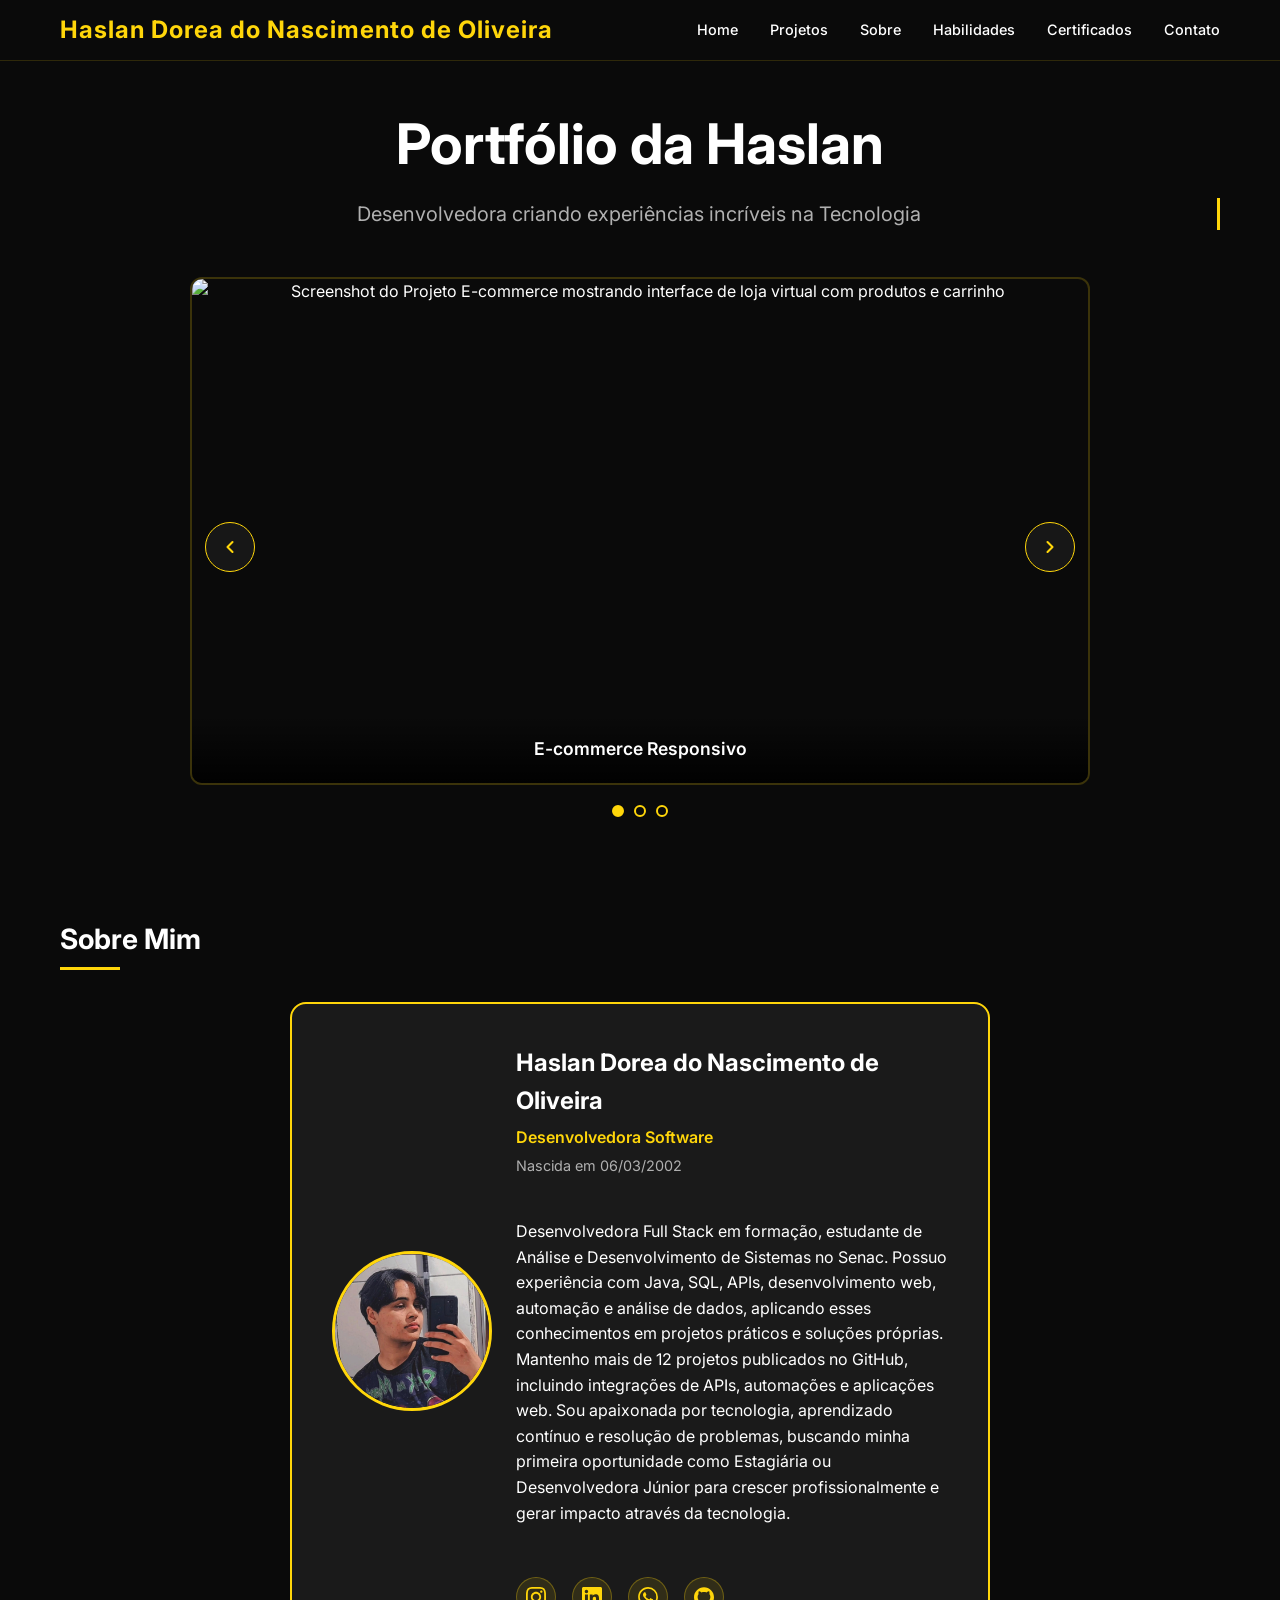
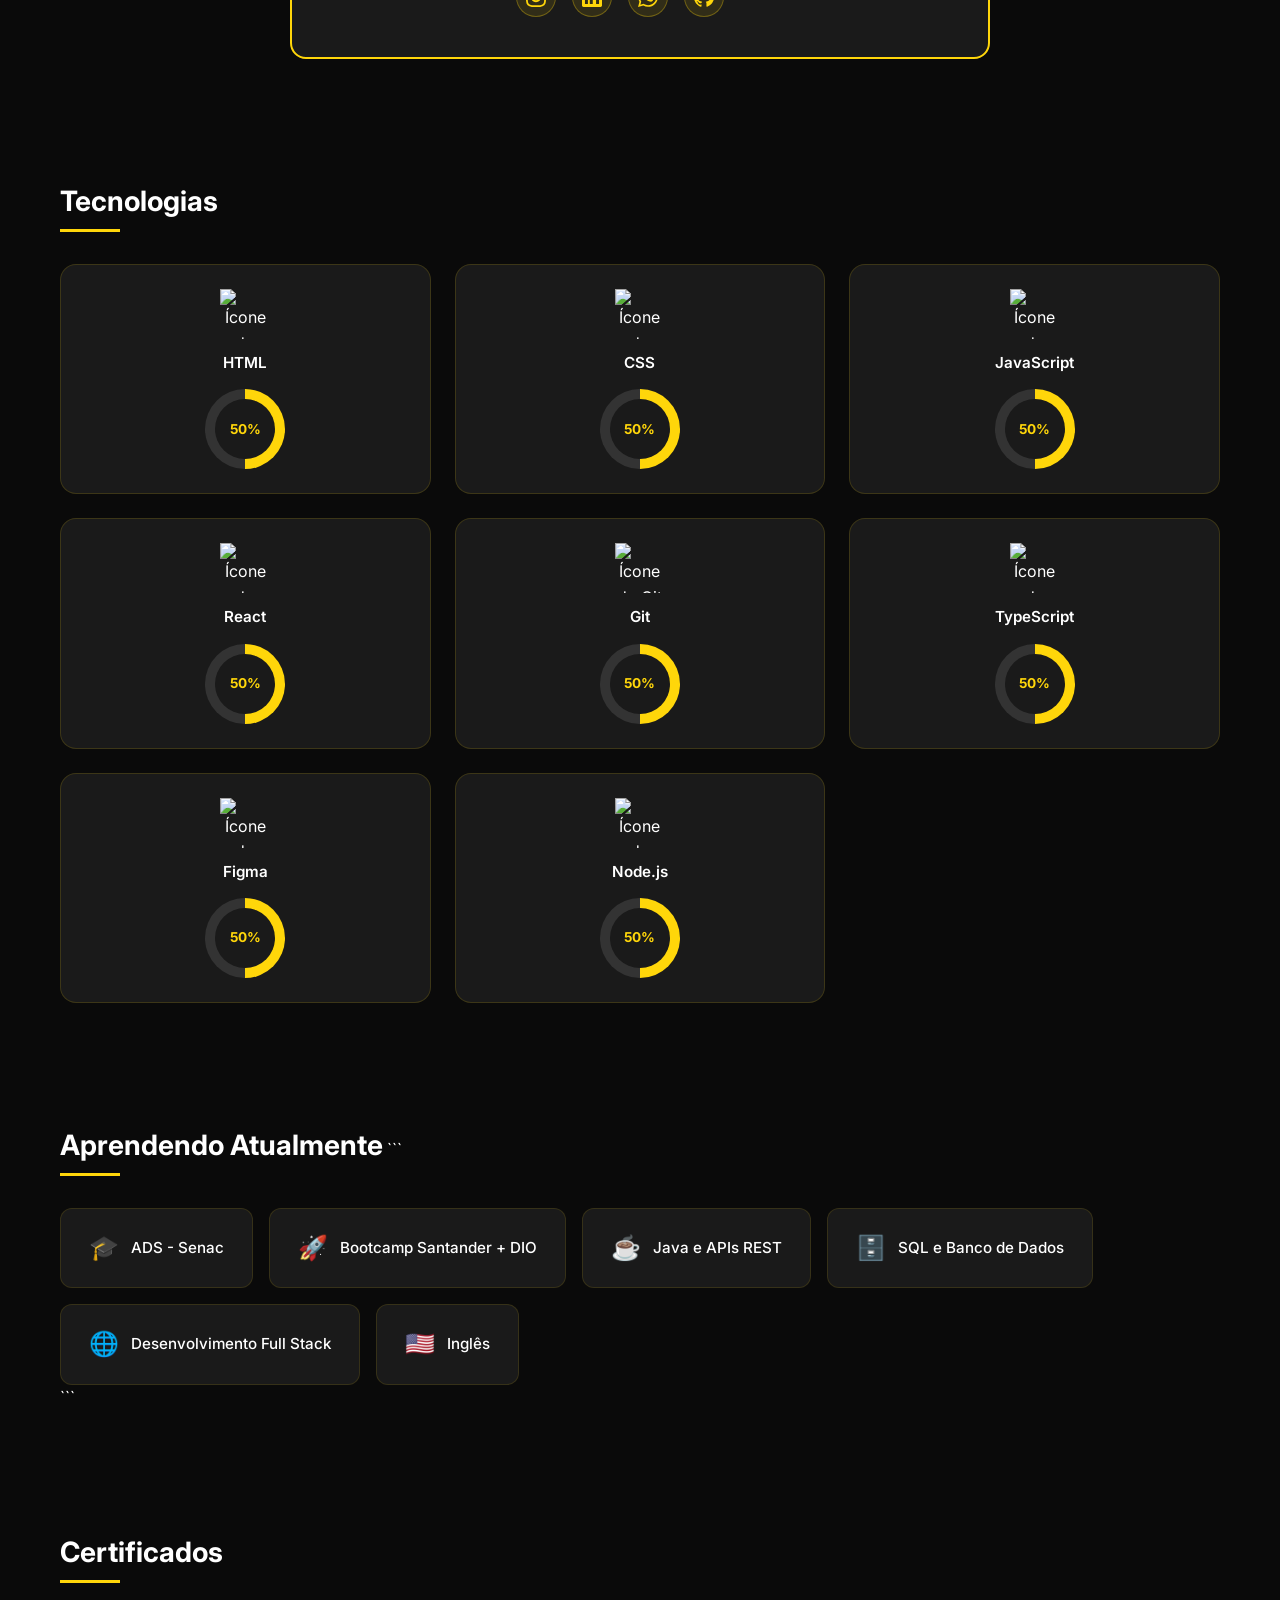
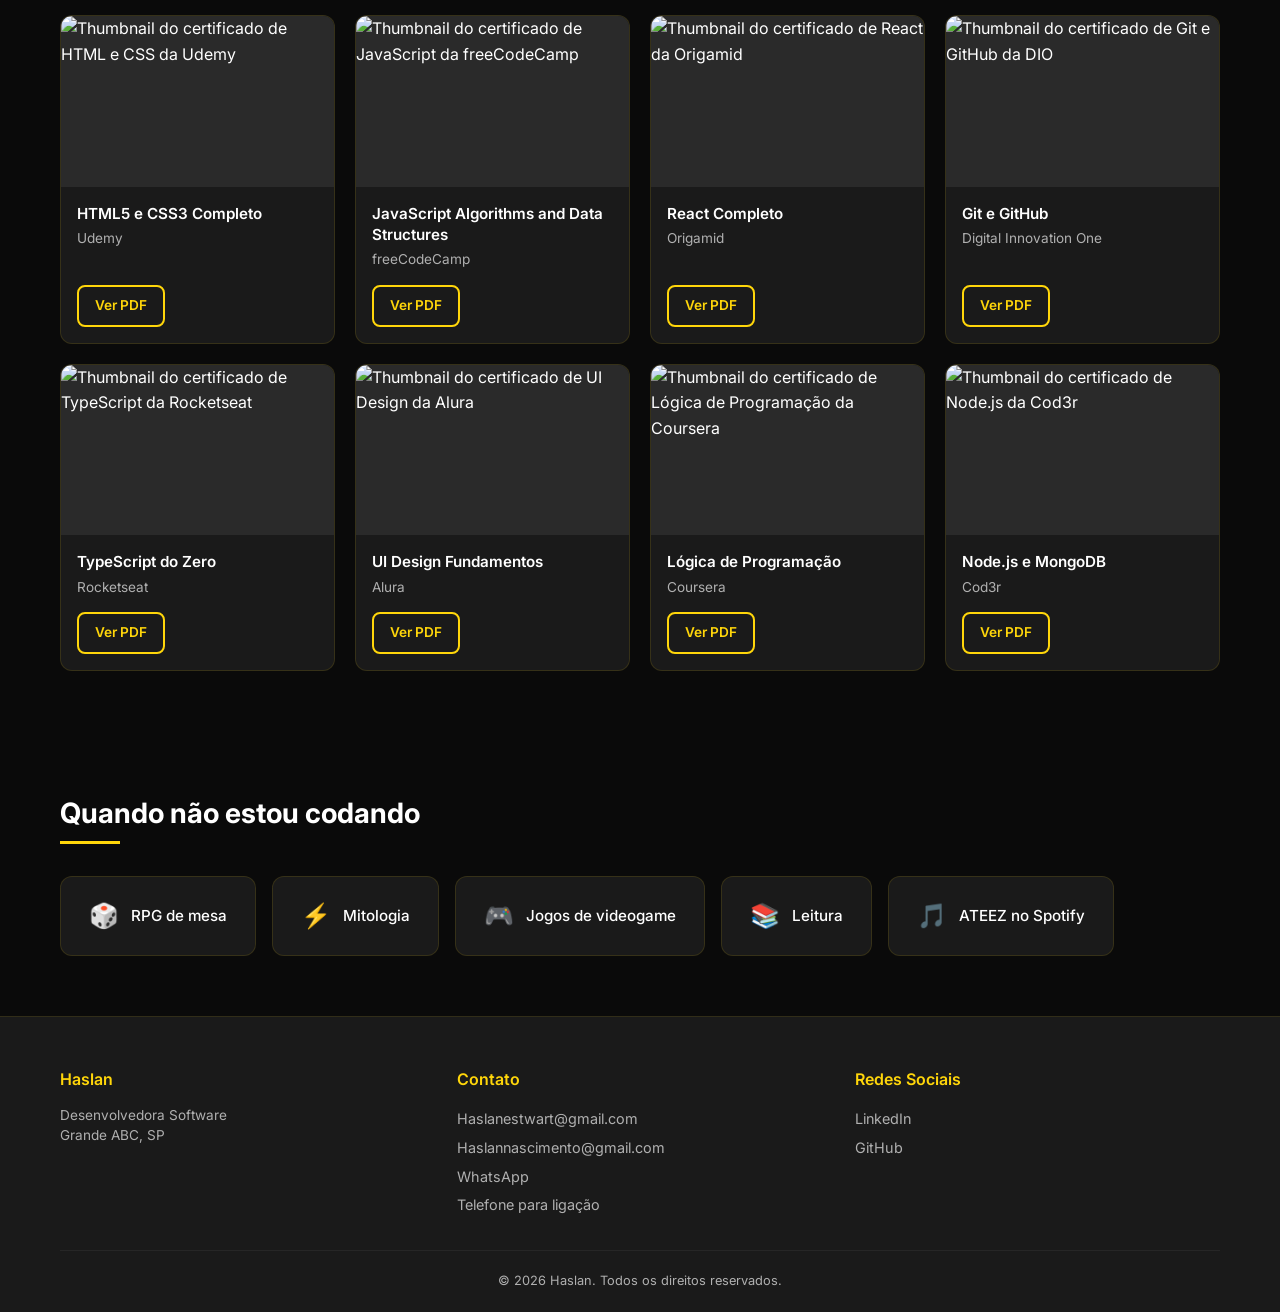
==== index.html @ 7c62628a "correçao" ====
<!DOCTYPE html>
<html lang="pt-BR">
<head>
  <meta charset="UTF-8">
  <meta name="viewport" content="width=device-width, initial-scale=1.0">
  <link rel="icon" href="icon-Haslan.jpeg" type="">
  <title>Haslan | Desenvolvedora Full Stack</title>

  <!-- ============================================================ -->
  <!-- FONTES: Google Fonts - Inter para um visual moderno e limpo -->
  <!-- ============================================================ -->
  <link rel="preconnect" href="https://fonts.googleapis.com">
  <link rel="preconnect" href="https://fonts.gstatic.com" crossorigin>
  <link href="https://fonts.googleapis.com/css2?family=Inter:wght@300;400;500;600;700&display=swap" rel="stylesheet">
  <link rel="stylesheet" href="styles.css">
</head>

<body>

  <!-- ================================================================ -->
  <!--  1. NAVBAR FIXA NO TOPO                                          -->
  <!--  Altere os href="#..." se mudar os IDs das seções                -->
  <!-- ================================================================ -->
  <nav class="navbar">
    <div class="container">
      <!-- Logo - altere o texto aqui se quiser -->
      <a href="#" class="logo" alt="logo">
        Haslan Dorea do Nascimento de Oliveira
      </a>

      <!-- Checkbox hack para menu mobile sem JavaScript -->
      <input type="checkbox" id="menu-toggle" class="menu-toggle">
      <label for="menu-toggle" class="menu-icon" aria-label="Abrir menu">
        <span></span>
        <span></span>
        <span></span>
      </label>

      <!-- Links de navegação -->
      <ul class="nav-links">
        <li><a href="#home">Home</a></li>
        <li><a href="#projetos">Projetos</a></li>
        <li><a href="#sobre">Sobre</a></li>
        <li><a href="#habilidades">Habilidades</a></li>
        <li><a href="#certificados">Certificados</a></li>
        <li><a href="#contato">Contato</a></li>
      </ul>
    </div>
  </nav>

  <!-- ================================================================ -->
  <!--  2. SEÇÃO HOME / HERO + CARROSSEL DE PROJETOS                   -->
  <!-- ================================================================ -->
  <section id="home" class="hero">
    <div class="container">
      <!-- Título principal - altere aqui -->
      <h1 class="hero-title">Portfólio da Haslan</h1>
      <!-- Subtítulo com efeito de digitação -->
      <!-- Edite o texto dentro do <span> abaixo para mudar -->
      <p class="hero-subtitle">Desenvolvedora criando experiências incríveis na Tecnologia</p>
    </div>

    <!-- ============================================================== -->
    <!--  CARROSSEL DE PROJETOS                                         -->
    <!--  A lógica funciona com radio buttons escondidos:               -->
    <!--  - Cada input tem um ID (#slide1, #slide2...)                  -->
    <!--  - Os labels das setas e bolinhas apontam para esses IDs       -->
    <!--  - O CSS mostra/esconde os slides conforme o radio marcado     -->
    <!--                                                                 -->
    <!--  Para adicionar mais slides:                                   -->
    <!--  1. Crie um novo input radio com id único                      -->
    <!--  2. Adicione uma nova .carousel-slide com a imagem             -->
    <!--  3. Adicione labels nas setas e bolinhas                       -->
    <!--  4. Atualize o CSS que controla display:block                  -->
    <!-- ============================================================== -->
    <div class="carousel">

      <!-- Inputs radio para controlar os slides -->
      <input type="radio" name="carousel" id="slide1" checked>
      <input type="radio" name="carousel" id="slide2">
      <input type="radio" name="carousel" id="slide3">

      <!-- Container dos slides -->
      <div class="carousel-track">

        <!-- ========== SLIDE 1 ========== -->
        <!-- Altere o href para linkar pro projeto real -->
        <!-- Altere o src da imagem e o texto do título -->
        <div class="carousel-slide">
          <a href="https://github.com" target="_blank" rel="noopener noreferrer">
            <div class="slide-image-wrapper">
              <!-- Substitua a URL abaixo pela imagem do projeto -->
              <img src="https://images.unsplash.com/photo-1460925895917-afdab827c52f?w=900&h=506&fit=crop"
                   alt="Screenshot do Projeto E-commerce mostrando interface de loja virtual com produtos e carrinho">
            </div>
            <div class="slide-caption">E-commerce Responsivo</div>
          </a>
        </div>

        <!-- ========== SLIDE 2 ========== -->
        <div class="carousel-slide">
          <a href="https://github.com" target="_blank" rel="noopener noreferrer">
            <div class="slide-image-wrapper">
              <!-- Substitua a URL abaixo pela imagem do projeto -->
              <img src="https://images.unsplash.com/photo-1551288049-bebda4e38f71?w=900&h=506&fit=crop"
                   alt="Screenshot do Dashboard Analytics mostrando gráficos e métricas de desempenho">
            </div>
            <div class="slide-caption">Dashboard de Analytics</div>
          </a>
        </div>

        <!-- ========== SLIDE 3 ========== -->
        <div class="carousel-slide">
          <a href="https://github.com" target="_blank" rel="noopener noreferrer">
            <div class="slide-image-wrapper">
              <!-- Substitua a URL abaixo pela imagem do projeto -->
              <img src="https://images.unsplash.com/photo-1512941937669-90a1b58e7e9c?w=900&h=506&fit=crop"
                   alt="Screenshot do App Mobile mostrando interface otimizada para smartphones">
            </div>
            <div class="slide-caption">App de Gerenciamento de Tarefas</div>
          </a>
        </div>

      </div>

      <!-- Setas de navegação -->
      <!-- Cada label aponta para um radio input, criando a navegação -->
      <div class="carousel-arrows">
        <label for="slide3" class="arrow" aria-label="Slide anterior">
          <svg viewBox="0 0 24 24"><polyline points="15 18 9 12 15 6"></polyline></svg>
        </label>
        <label for="slide2" class="arrow" aria-label="Próximo slide">
          <svg viewBox="0 0 24 24"><polyline points="9 18 15 12 9 6"></polyline></svg>
        </label>
      </div>

      <!-- Indicadores de bolinha (dots) -->
      <div class="carousel-dots">
        <label for="slide1" class="dot" aria-label="Ir para slide 1"></label>
        <label for="slide2" class="dot" aria-label="Ir para slide 2"></label>
        <label for="slide3" class="dot" aria-label="Ir para slide 3"></label>
      </div>

    </div>
  </section>

  <!-- ================================================================ -->
  <!--  3. CARD PESSOAL / SOBRE                                         -->
  <!--  Altere: foto, nome, data de nascimento, links das redes        -->
  <!-- ================================================================ -->
  <section id="sobre">
    <div class="container">
      <h2 class="section-title">Sobre Mim</h2>

      <div class="about-card">
        <!-- FOTO PESSOAL -->
        <!-- Substitua o src pela sua foto real. Mantenha proporção quadrada -->
        <img src="Haslan-icon.jpeg"
             alt="Foto de Haslan, desenvolvedora front-end sorrindo"
             class="about-photo">

        <div class="about-info">
          <!-- NOME -->
          <h2>Haslan Dorea do Nascimento de Oliveira</h2>
          <!-- CARGO -->
          <p class="role">Desenvolvedora Software</p>
          <!-- DATA DE NASCIMENTO -->
          <!-- Altere aqui para sua data real -->
          <p class="birthdate">Nascida em 06/03/2002</p>
          <br>
          <p> Desenvolvedora Full Stack em formação, estudante de Análise e Desenvolvimento de Sistemas no Senac.     Possuo experiência com Java, SQL, APIs, desenvolvimento web, automação e análise de dados, aplicando esses conhecimentos em projetos práticos e soluções próprias.

            Mantenho mais de 12 projetos publicados no GitHub, incluindo integrações de APIs, automações e aplicações web. Sou apaixonada por tecnologia, aprendizado contínuo e resolução de problemas, buscando minha primeira oportunidade como Estagiária ou Desenvolvedora Júnior para crescer profissionalmente e gerar impacto através da tecnologia.

            <p>
              <br>
              <br>
            </p>

          <!-- REDES SOCIAIS - SVG INLINE -->
          <!-- Altere os href="..." para os links dos seus perfis reais -->
          <div class="social-links">

            <!-- Instagram -->
            <a href="https://instagram.com" target="_blank" rel="noopener noreferrer" class="social-icon" aria-label="Instagram">
              <svg viewBox="0 0 24 24" xmlns="http://www.w3.org/2000/svg">
                <path d="M12 2.163c3.204 0 3.584.012 4.85.07 3.252.148 4.771 1.691 4.919 4.919.058 1.265.069 1.645.069 4.849 0 3.205-.012 3.584-.069 4.849-.149 3.225-1.664 4.771-4.919 4.919-1.266.058-1.644.07-4.85.07-3.204 0-3.584-.012-4.849-.07-3.26-.149-4.771-1.699-4.919-4.92-.058-1.265-.07-1.644-.07-4.849 0-3.204.013-3.583.07-4.849.149-3.227 1.664-4.771 4.919-4.919 1.266-.057 1.645-.069 4.849-.069zm0-2.163c-3.259 0-3.667.014-4.947.072-4.358.2-6.78 2.618-6.98 6.98-.059 1.281-.073 1.689-.073 4.948 0 3.259.014 3.668.072 4.948.2 4.358 2.618 6.78 6.98 6.98 1.281.058 1.689.072 4.948.072 3.259 0 3.668-.014 4.948-.072 4.354-.2 6.782-2.618 6.979-6.98.059-1.28.073-1.689.073-4.948 0-3.259-.014-3.667-.072-4.947-.196-4.354-2.617-6.78-6.979-6.98-1.281-.059-1.69-.073-4.949-.073zm0 5.838c-3.403 0-6.162 2.759-6.162 6.162s2.759 6.163 6.162 6.163 6.162-2.759 6.162-6.163c0-3.403-2.759-6.162-6.162-6.162zm0 10.162c-2.209 0-4-1.79-4-4 0-2.209 1.791-4 4-4s4 1.791 4 4c0 2.21-1.791 4-4 4zm6.406-11.845c-.796 0-1.441.645-1.441 1.44s.645 1.44 1.441 1.44c.795 0 1.439-.645 1.439-1.44s-.644-1.44-1.439-1.44z"/>
              </svg>
            </a>

            <!-- LinkedIn -->
            <a href="https://linkedin.com/in/seu-perfil" target="_blank" rel="noopener noreferrer" class="social-icon" aria-label="LinkedIn">
              <svg viewBox="0 0 24 24" xmlns="http://www.w3.org/2000/svg">
                <path d="M20.447 20.452h-3.554v-5.569c0-1.328-.027-3.037-1.852-3.037-1.853 0-2.136 1.445-2.136 2.939v5.667H9.351V9h3.414v1.561h.046c.477-.9 1.637-1.85 3.37-1.85 3.601 0 4.267 2.37 4.267 5.455v6.286zM5.337 7.433c-1.144 0-2.063-.926-2.063-2.065 0-1.138.92-2.063 2.063-2.063 1.14 0 2.064.925 2.064 2.063 0 1.139-.925 2.065-2.064 2.065zm1.782 13.019H3.555V9h3.564v11.452zM22.225 0H1.771C.792 0 0 .774 0 1.729v20.542C0 23.227.792 24 1.771 24h20.451C23.2 24 24 23.227 24 22.271V1.729C24 .774 23.2 0 22.222 0h.003z"/>
              </svg>
            </a>

            <!-- WhatsApp -->
            <a href="https://wa.me/5511999999999" target="_blank" rel="noopener noreferrer" class="social-icon" aria-label="WhatsApp">
              <svg viewBox="0 0 24 24" xmlns="http://www.w3.org/2000/svg">
                <path d="M17.472 14.382c-.297-.149-1.758-.867-2.03-.967-.273-.099-.471-.148-.67.15-.197.297-.767.966-.94 1.164-.173.199-.347.223-.644.075-.297-.15-1.255-.463-2.39-1.475-.883-.788-1.48-1.761-1.653-2.059-.173-.297-.018-.458.13-.606.134-.133.298-.347.446-.52.149-.174.198-.298.298-.497.099-.198.05-.371-.025-.52-.075-.149-.669-1.612-.916-2.207-.242-.579-.487-.5-.669-.51-.173-.008-.371-.01-.57-.01-.198 0-.52.074-.792.372-.272.297-1.04 1.016-1.04 2.479 0 1.462 1.065 2.875 1.213 3.074.149.198 2.096 3.2 5.077 4.487.709.306 1.262.489 1.694.625.712.227 1.36.195 1.871.118.571-.085 1.758-.719 2.006-1.413.248-.694.248-1.289.173-1.413-.074-.124-.272-.198-.57-.347m-5.421 7.403h-.004a9.87 9.87 0 01-5.031-1.378l-.361-.214-3.741.982.998-3.648-.235-.374a9.86 9.86 0 01-1.51-5.26c.001-5.45 4.436-9.884 9.888-9.884 2.64 0 5.122 1.03 6.988 2.898a9.825 9.825 0 012.893 6.994c-.003 5.45-4.437 9.884-9.885 9.884m8.413-18.297A11.815 11.815 0 0012.05 0C5.495 0 .16 5.335.157 11.892c0 2.096.547 4.142 1.588 5.945L.057 24l6.305-1.654a11.882 11.882 0 005.683 1.448h.005c6.554 0 11.89-5.335 11.893-11.893a11.821 11.821 0 00-3.48-8.413z"/>
              </svg>
            </a>

            <!-- GitHub -->
            <a href="https://github.com/seu-usuario" target="_blank" rel="noopener noreferrer" class="social-icon" aria-label="GitHub">
              <svg viewBox="0 0 24 24" xmlns="http://www.w3.org/2000/svg">
                <path d="M12 .297c-6.63 0-12 5.373-12 12 0 5.303 3.438 9.8 8.205 11.385.6.113.82-.258.82-.577 0-.285-.01-1.04-.015-2.04-3.338.724-4.042-1.61-4.042-1.61C4.422 18.07 3.633 17.7 3.633 17.7c-1.087-.744.084-.729.084-.729 1.205.084 1.838 1.236 1.838 1.236 1.07 1.835 2.809 1.305 3.495.998.108-.776.417-1.305.76-1.605-2.665-.3-5.466-1.332-5.466-5.93 0-1.31.465-2.38 1.235-3.22-.135-.303-.54-1.523.105-3.176 0 0 1.005-.322 3.3 1.23.96-.267 1.98-.399 3-.405 1.02.006 2.04.138 3 .405 2.28-1.552 3.285-1.23 3.285-1.23.645 1.653.24 2.873.12 3.176.765.84 1.23 1.91 1.23 3.22 0 4.61-2.805 5.625-5.475 5.92.42.36.81 1.096.81 2.22 0 1.606-.015 2.896-.015 3.286 0 .315.21.69.825.57C20.565 22.092 24 17.592 24 12.297c0-6.627-5.373-12-12-12"/>
              </svg>
            </a>

          </div>
        </div>
      </div>
    </div>
  </section>

  <!-- ================================================================ -->
  <!--  4. SEÇÃO HABILIDADES / TECNOLOGIAS                            -->
  <!--  Cada card tem: ícone, nome, barra circular de progresso         -->
  <!--  Para alterar porcentagem: veja os comentários no CSS acima      -->
  <!--  Para adicionar skills: duplique uma .skill-card                 -->
  <!-- ================================================================ -->
  <section id="habilidades">
    <div class="container">
      <h2 class="section-title">Tecnologias</h2>

      <div class="skills-grid">

        <!-- ========== SKILL: HTML ========== -->
        <!-- Para mudar a porcentagem:                                       -->
        <!-- 1. Altere o conic-gradient no CSS (regra .skill-html .progress-ring) -->
        <!-- 2. Altere o texto .progress-text                               -->
        <!-- Fórmula: % × 3.6 = graus. Ex: 50% = 180deg, 75% = 270deg       -->
        <div class="skill-card">
          <div class="skill-icon">
            <!-- Ícone do devicon.dev - substitua pela tecnologia desejada -->
            <img src="https://cdn.jsdelivr.net/gh/devicons/devicon/icons/html5/html5-original.svg"
                 alt="Ícone do HTML5">
          </div>
          <p class="skill-name">HTML</p>
          <div class="progress-ring skill-html">
            <span class="progress-text">50%</span>
          </div>
        </div>

        <!-- ========== SKILL: CSS ========== -->
        <div class="skill-card">
          <div class="skill-icon">
            <img src="https://cdn.jsdelivr.net/gh/devicons/devicon/icons/css3/css3-original.svg"
                 alt="Ícone do CSS3">
          </div>
          <p class="skill-name">CSS</p>
          <div class="progress-ring skill-css">
            <span class="progress-text">50%</span>
          </div>
        </div>

        <!-- ========== SKILL: JavaScript ========== -->
        <div class="skill-card">
          <div class="skill-icon">
            <img src="https://cdn.jsdelivr.net/gh/devicons/devicon/icons/javascript/javascript-original.svg"
                 alt="Ícone do JavaScript">
          </div>
          <p class="skill-name">JavaScript</p>
          <div class="progress-ring skill-js">
            <span class="progress-text">50%</span>
          </div>
        </div>

        <!-- ========== SKILL: React ========== -->
        <div class="skill-card">
          <div class="skill-icon">
            <img src="https://cdn.jsdelivr.net/gh/devicons/devicon/icons/react/react-original.svg"
                 alt="Ícone do React">
          </div>
          <p class="skill-name">React</p>
          <div class="progress-ring skill-react">
            <span class="progress-text">50%</span>
          </div>
        </div>

        <!-- ========== SKILL: Git ========== -->
        <div class="skill-card">
          <div class="skill-icon">
            <img src="https://cdn.jsdelivr.net/gh/devicons/devicon/icons/git/git-original.svg"
                 alt="Ícone do Git">
          </div>
          <p class="skill-name">Git</p>
          <div class="progress-ring skill-git">
            <span class="progress-text">50%</span>
          </div>
        </div>

        <!-- ========== SKILL: TypeScript ========== -->
        <div class="skill-card">
          <div class="skill-icon">
            <img src="https://cdn.jsdelivr.net/gh/devicons/devicon/icons/typescript/typescript-original.svg"
                 alt="Ícone do TypeScript">
          </div>
          <p class="skill-name">TypeScript</p>
          <div class="progress-ring skill-ts">
            <span class="progress-text">50%</span>
          </div>
        </div>

        <!-- ========== SKILL: Figma ========== -->
        <div class="skill-card">
          <div class="skill-icon">
            <img src="https://cdn.jsdelivr.net/gh/devicons/devicon/icons/figma/figma-original.svg"
                 alt="Ícone do Figma">
          </div>
          <p class="skill-name">Figma</p>
          <div class="progress-ring skill-figma">
            <span class="progress-text">50%</span>
          </div>
        </div>

        <!-- ========== SKILL: Node.js ========== -->
        <div class="skill-card">
          <div class="skill-icon">
            <img src="https://cdn.jsdelivr.net/gh/devicons/devicon/icons/nodejs/nodejs-original.svg"
                 alt="Ícone do Node.js">
          </div>
          <p class="skill-name">Node.js</p>
          <div class="progress-ring skill-node">
            <span class="progress-text">50%</span>
          </div>
        </div>

      </div>
    </div>
  </section>

  <section id="aprendendo">
  <div class="container">
    <h2 class="section-title">Aprendendo Atualmente</h2>

```
<div class="hobbies-wrap">

  <div class="hobby-card">
    <span class="hobby-icon">🎓</span>
    <span class="hobby-text">ADS - Senac</span>
  </div>

  <div class="hobby-card">
    <span class="hobby-icon">🚀</span>
    <span class="hobby-text">Bootcamp Santander + DIO</span>
  </div>

  <div class="hobby-card">
    <span class="hobby-icon">☕</span>
    <span class="hobby-text">Java e APIs REST</span>
  </div>

  <div class="hobby-card">
    <span class="hobby-icon">🗄️</span>
    <span class="hobby-text">SQL e Banco de Dados</span>
  </div>

  <div class="hobby-card">
    <span class="hobby-icon">🌐</span>
    <span class="hobby-text">Desenvolvimento Full Stack</span>
  </div>

  <div class="hobby-card">
    <span class="hobby-icon">🇺🇸</span>
    <span class="hobby-text">Inglês</span>
  </div>

</div>
```

  </div>
</section>


  <!-- ================================================================ -->
  <!--  5. SEÇÃO CERTIFICADOS — BIBLIOTECA                            -->
  <!--  Grid: 4 colunas desktop, 2 tablet, 1 mobile                     -->
  <!--  Toda estrutura suporta 60+ certificados                         -->
  <!--                                                                  -->
  <!--  PARA ADICIONAR MAIS CERTIFICADOS:                              -->
  <!--  1. Copie uma .cert-card inteira                                -->
  <!--  2. Cole logo após o último cert-card                           -->
  <!--  3. Altere a imagem, nome, instituição e link do PDF            -->
  <!-- ================================================================ -->
  <section id="certificados">
    <div class="container">
      <h2 class="section-title">Certificados</h2>

      <div class="cert-grid">

        <!-- ========== CERTIFICADO 1 ========== -->
        <!-- DUPLIQUE ESTA DIV PARA ADICIONAR MAIS CERTIFICADOS -->
        <div class="cert-card">
          <div class="cert-thumb">
            <!-- Substitua pelo thumbnail real do certificado -->
            <img src="https://images.unsplash.com/photo-1516321318423-f06f85e504b3?w=400&h=250&fit=crop"
                 alt="Thumbnail do certificado de HTML e CSS da Udemy">
          </div>
          <div class="cert-info">
            <p class="cert-name">HTML5 e CSS3 Completo</p>
            <p class="cert-institution">Udemy</p>
            <!-- Altere o href para o link real do PDF -->
            <a href="caminho/para/certificado1.pdf" target="_blank" class="cert-btn">Ver PDF</a>
          </div>
        </div>

        <!-- ========== CERTIFICADO 2 ========== -->
        <div class="cert-card">
          <div class="cert-thumb">
            <img src="https://images.unsplash.com/photo-1517694712202-14dd9538aa97?w=400&h=250&fit=crop"
                 alt="Thumbnail do certificado de JavaScript da freeCodeCamp">
          </div>
          <div class="cert-info">
            <p class="cert-name">JavaScript Algorithms and Data Structures</p>
            <p class="cert-institution">freeCodeCamp</p>
            <a href="caminho/para/certificado2.pdf" target="_blank" class="cert-btn">Ver PDF</a>
          </div>
        </div>

        <!-- ========== CERTIFICADO 3 ========== -->
        <div class="cert-card">
          <div class="cert-thumb">
            <img src="https://images.unsplash.com/photo-1633356122544-f134324a6cee?w=400&h=250&fit=crop"
                 alt="Thumbnail do certificado de React da Origamid">
          </div>
          <div class="cert-info">
            <p class="cert-name">React Completo</p>
            <p class="cert-institution">Origamid</p>
            <a href="caminho/para/certificado3.pdf" target="_blank" class="cert-btn">Ver PDF</a>
          </div>
        </div>

        <!-- ========== CERTIFICADO 4 ========== -->
        <div class="cert-card">
          <div class="cert-thumb">
            <img src="https://images.unsplash.com/photo-1555066931-4365d14bab8c?w=400&h=250&fit=crop"
                 alt="Thumbnail do certificado de Git e GitHub da DIO">
          </div>
          <div class="cert-info">
            <p class="cert-name">Git e GitHub</p>
            <p class="cert-institution">Digital Innovation One</p>
            <a href="caminho/para/certificado4.pdf" target="_blank" class="cert-btn">Ver PDF</a>
          </div>
        </div>

        <!-- ========== CERTIFICADO 5 ========== -->
        <div class="cert-card">
          <div class="cert-thumb">
            <img src="https://images.unsplash.com/photo-1587620962725-abab7fe55159?w=400&h=250&fit=crop"
                 alt="Thumbnail do certificado de TypeScript da Rocketseat">
          </div>
          <div class="cert-info">
            <p class="cert-name">TypeScript do Zero</p>
            <p class="cert-institution">Rocketseat</p>
            <a href="caminho/para/certificado5.pdf" target="_blank" class="cert-btn">Ver PDF</a>
          </div>
        </div>

        <!-- ========== CERTIFICADO 6 ========== -->
        <div class="cert-card">
          <div class="cert-thumb">
            <img src="https://images.unsplash.com/photo-1507003211169-0a1dd7228f2d?w=400&h=250&fit=crop"
                 alt="Thumbnail do certificado de UI Design da Alura">
          </div>
          <div class="cert-info">
            <p class="cert-name">UI Design Fundamentos</p>
            <p class="cert-institution">Alura</p>
            <a href="caminho/para/certificado6.pdf" target="_blank" class="cert-btn">Ver PDF</a>
          </div>
        </div>

        <!-- ========== CERTIFICADO 7 ========== -->
        <div class="cert-card">
          <div class="cert-thumb">
            <img src="https://images.unsplash.com/photo-1550439062-609e1531270e?w=400&h=250&fit=crop"
                 alt="Thumbnail do certificado de Lógica de Programação da Coursera">
          </div>
          <div class="cert-info">
            <p class="cert-name">Lógica de Programação</p>
            <p class="cert-institution">Coursera</p>
            <a href="caminho/para/certificado7.pdf" target="_blank" class="cert-btn">Ver PDF</a>
          </div>
        </div>

        <!-- ========== CERTIFICADO 8 ========== -->
        <div class="cert-card">
          <div class="cert-thumb">
            <img src="https://images.unsplash.com/photo-1526379095098-d400fd0bf935?w=400&h=250&fit=crop"
                 alt="Thumbnail do certificado de Node.js da Cod3r">
          </div>
          <div class="cert-info">
            <p class="cert-name">Node.js e MongoDB</p>
            <p class="cert-institution">Cod3r</p>
            <a href="caminho/para/certificado8.pdf" target="_blank" class="cert-btn">Ver PDF</a>
          </div>
        </div>

      </div>
    </div>
  </section>

  <!-- ================================================================ -->
  <!--  6. SEÇÃO HOBBIES                                               -->
  <!--  Cards pequenos com ícone emoji + texto, layout flex wrap       -->
  <!-- ================================================================ -->
  <section id="hobbies">
    <div class="container">
      <h2 class="section-title">Quando não estou codando</h2>

      <div class="hobbies-wrap">

        <!-- HOBBIE 1: RPG de mesa -->
        <div class="hobby-card">
          <span class="hobby-icon">🎲</span>
          <span class="hobby-text">RPG de mesa</span>
        </div>

        <!-- HOBBIE 2: Mitologia -->
        <div class="hobby-card">
          <span class="hobby-icon">⚡</span>
          <span class="hobby-text">Mitologia</span>
        </div>

        <!-- HOBBIE 3: Jogos de videogame -->
        <div class="hobby-card">
          <span class="hobby-icon">🎮</span>
          <span class="hobby-text">Jogos de videogame</span>
        </div>

        <!-- HOBBIE 4: Leitura -->
        <div class="hobby-card">
          <span class="hobby-icon">📚</span>
          <span class="hobby-text">Leitura</span>
        </div>

        <!-- HOBBIE 5: Música -->
        <a href="https://open.spotify.com/playlist/SEU_LINK_AQUI" target="_blank" class="hobby-card">
  <span class="hobby-icon">🎵</span>
  <span class="hobby-text">ATEEZ no Spotify</span>
        </a>

      </div>
    </div>
  </section>

  <!-- ================================================================ -->
  <!--  7. FOOTER                                                       -->
  <!--  3 colunas no desktop: nome, contato, redes                      -->
  <!--  Não inclui endereço exato por segurança                         -->
  <!-- ================================================================ -->
  <footer id="contato" class="footer">
    <div class="container">
      <div class="footer-grid">

        <!-- Coluna 1: Nome e localização -->
        <div class="footer-col">
          <h4>Haslan</h4>
          <p class="footer-role">Desenvolvedora Software</p>
          <p class="footer-role">Grande ABC, SP</p>
        </div>

        <!-- Coluna 2: Contato -->
        <!-- Altere os links e textos para seus dados reais -->
        <div class="footer-col">
          <h4>Contato</h4>
          <a href="mailto:Haslanestwart@gmail.com">Haslanestwart@gmail.com</a>
          <a href="mailto:Haslannascimento@gmail.com">Haslannascimento@gmail.com</a>
          <a href="https://wa.me/5511932901736" target="_blank" rel="noopener noreferrer">WhatsApp</a>
          <a href="tel:+5511919503131">Telefone para ligação</a>
        </div>

        <!-- Coluna 3: Redes sociais (apenas profissionais) -->
        <!-- Não inclui Instagram por não ser profissional -->
        <div class="footer-col">
          <h4>Redes Sociais</h4>
          <a href="https://linkedin.com/in/seu-perfil" target="_blank" rel="noopener noreferrer">LinkedIn</a>
          <a href="https://github.com/seu-usuario" target="_blank" rel="noopener noreferrer">GitHub</a>
        </div>

      </div>

      <!-- Copyright -->
      <div class="footer-bottom">
        <p>© 2026 Haslan. Todos os direitos reservados.</p>
      </div>
    </div>
  </footer>

  <!-- ================================================================ -->
  <!--  BARRAS DE PROGRESSO CIRCULARES — Estilos por skill              -->
  <!--  Altere o ângulo de conic-gradient para mudar a porcentagem      -->
  <!--  Fórmula: porcentagem × 3.6 = graus                              -->
  <!--  Ex: 50% = 180deg | 75% = 270deg | 90% = 324deg | 100% = 360deg  -->
  <!-- ================================================================ -->
  <style>
    /* HTML: 50% */
    .skill-html .progress-ring {
      background: conic-gradient(var(--accent) 0deg 180deg, var(--progress-track) 180deg 360deg);
    }

    /* CSS: 50% */
    .skill-css .progress-ring {
      background: conic-gradient(var(--accent) 0deg 180deg, var(--progress-track) 180deg 360deg);
    }

    /* JavaScript: 50% */
    .skill-js .progress-ring {
      background: conic-gradient(var(--accent) 0deg 180deg, var(--progress-track) 180deg 360deg);
    }

    /* React: 50% */
    .skill-react .progress-ring {
      background: conic-gradient(var(--accent) 0deg 180deg, var(--progress-track) 180deg 360deg);
    }

    /* Git: 50% */
    .skill-git .progress-ring {
      background: conic-gradient(var(--accent) 0deg 180deg, var(--progress-track) 180deg 360deg);
    }

    /* TypeScript: 50% */
    .skill-ts .progress-ring {
      background: conic-gradient(var(--accent) 0deg 180deg, var(--progress-track) 180deg 360deg);
    }

    /* Figma: 50% */
    .skill-figma .progress-ring {
      background: conic-gradient(var(--accent) 0deg 180deg, var(--progress-track) 180deg 360deg);
    }

    /* Node.js: 50% */
    .skill-node .progress-ring {
      background: conic-gradient(var(--accent) 0deg 180deg, var(--progress-track) 180deg 360deg);
    }
  </style>

</body>
</html>
---- styles.css ----
/* ================================================================ */
    /*  VARIÁVEIS CSS - PALETA DE CORES                                 */
    /*  Altere aqui para mudar as cores do site inteiro                 */
    /* ================================================================ */
    :root {
      --bg-primary: #0A0A0A;        /* Fundo principal do site */
      --bg-secondary: #1A1A1A;      /* Cards, footer, fundos secundários */
      --accent: #FFD60A;            /* Amarelo de destaque */
      --accent-dark: #E5C009;       /* Amarelo mais escuro para hover */
      --text-primary: #FFFFFF;      /* Texto principal */
      --text-secondary: #B0B0B0;    /* Textos secundários, descrições */
      --progress-track: #333333;    /* Fundo das barras de progresso */
      --transition: 0.3s ease;      /* Transição padrão */
    }

    /* ================================================================ */
    /*  RESET E ESTILOS BASE                                            */
    /* ================================================================ */
    *, *::before, *::after {
      margin: 0;
      padding: 0;
      box-sizing: border-box;
    }

    html {
      scroll-behavior: smooth;      /* Scroll suave ao clicar nos links */
    }

    body {
      font-family: 'Inter', -apple-system, BlinkMacSystemFont, 'Segoe UI', sans-serif;
      background-color: var(--bg-primary);
      color: var(--text-primary);
      line-height: 1.6;
      overflow-x: hidden;
    }

    a {
      text-decoration: none;
      color: inherit;
    }

    ul {
      list-style: none;
    }

    img {
      max-width: 100%;
      display: block;
    }

    /* ================================================================ */
    /*  UTILITÁRIOS                                                     */
    /* ================================================================ */
    .container {
      width: 100%;
      max-width: 1200px;
      margin: 0 auto;
      padding: 0 20px;
    }

    .section-title {
      font-size: 1.75rem;
      font-weight: 700;
      margin-bottom: 2rem;
      position: relative;
      display: inline-block;
      padding-bottom: 0.5rem;
    }

    /* Linha amarela embaixo dos títulos de seção */
    .section-title::after {
      content: '';
      position: absolute;
      bottom: 0;
      left: 0;
      width: 60px;
      height: 3px;
      background-color: var(--accent);
    }

    section {
      padding: 60px 0;
    }

    /* ================================================================ */
    /*  1. NAVBAR FIXA NO TOPO                                          */
    /*  - Fundo preto com hover amarelo nos links                       */
    /*  - Mobile: vira menu hamburguer via checkbox hack (sem JS)       */
    /* ================================================================ */
    .navbar {
      position: fixed;
      top: 0;
      left: 0;
      width: 100%;
      z-index: 1000;
      background-color: var(--bg-primary);
      border-bottom: 1px solid rgba(255, 214, 10, 0.15);
    }

    .navbar .container {
      display: flex;
      align-items: center;
      justify-content: space-between;
      height: 60px;
    }

    /* Logo/Nome - altere aqui se quiser mudar o texto */
    .logo {
      font-size: 1.5rem;
      font-weight: 700;
      color: var(--accent);
      letter-spacing: 1px;
    }

    /* Menu desktop */
    .nav-links {
      display: flex;
      gap: 32px;
    }

    .nav-links a {
      font-size: 0.9rem;
      font-weight: 500;
      color: var(--text-primary);
      position: relative;
      padding: 5px 0;
      transition: color var(--transition);
    }

    /* Hover amarelo nos links */
    .nav-links a::after {
      content: '';
      position: absolute;
      bottom: 0;
      left: 0;
      width: 0;
      height: 2px;
      background-color: var(--accent);
      transition: width var(--transition);
    }

    .nav-links a:hover {
      color: var(--accent);
    }

    .nav-links a:hover::after {
      width: 100%;
    }

    /* Checkbox hack para menu mobile sem JavaScript */
    .menu-toggle {
      display: none;
    }

    .menu-icon {
      display: none;
      flex-direction: column;
      gap: 5px;
      cursor: pointer;
      padding: 5px;
    }

    .menu-icon span {
      display: block;
      width: 25px;
      height: 2px;
      background-color: var(--text-primary);
      transition: var(--transition);
    }

    /* ================================================================ */
    /*  2. SEÇÃO HOME / HERO                                            */
    /*  - Título + subtítulo com efeito de digitação                    */
    /*  - Carrossel de projetos abaixo                                  */
    /* ================================================================ */
    .hero {
      padding-top: 100px; /* Espaço para a navbar fixa */
      padding-bottom: 40px;
      text-align: center;
    }

    .hero-title {
      font-size: 2.5rem;
      font-weight: 700;
      margin-bottom: 0.5rem;
    }

    /* ================================================================ */
    /*  EFEITO DE DIGITAÇÃO NO SUBTÍTULO                                */
    /*  Altere o texto em ::after se quiser mudar o subtítulo           */
    /* ================================================================ */
    .hero-subtitle {
      font-size: 1.1rem;
      font-weight: 400;
      color: var(--text-secondary);
      min-height: 1.6em;
      display: inline-block;
      white-space: nowrap;
      overflow: hidden;
      border-right: 3px solid var(--accent);
      animation: typing 4s steps(40, end) 1s both, blink-caret 0.75s step-end infinite;
    }

    @keyframes typing {
      from { width: 0; }
      to { width: 100%; }
    }

    @keyframes blink-caret {
      50% { border-color: transparent; }
    }

    /* ================================================================ */
    /*  CARROSSEL DE PROJETOS — CSS PURO COM RADIO BUTTONS HACK         */
    /*  Todos os slides têm proporção 16:9 e mesma altura fixa           */
    /*  object-fit: cover garante que imagens não distorçam              */
    /* ================================================================ */
    .carousel {
      margin-top: 40px;
      position: relative;
      max-width: 900px;
      margin-left: auto;
      margin-right: auto;
    }

    /* Esconde os inputs radio */
    .carousel input[type="radio"] {
      position: absolute;
      opacity: 0;
      width: 0;
      height: 0;
    }

    /* Container dos slides */
    .carousel-track {
      display: flex;
      overflow: hidden;
      border-radius: 12px;
      border: 2px solid rgba(255, 214, 10, 0.2);
      position: relative;
    }

    .carousel-slide {
      min-width: 100%;
      transition: transform 0.5s ease;
      display: none;
    }

    /* Proporção 16:9 fixa para todos os slides */
    .slide-image-wrapper {
      position: relative;
      width: 100%;
      padding-top: 56.25%; /* 16:9 = 9/16 = 0.5625 = 56.25% */
      overflow: hidden;
    }

    .slide-image-wrapper img {
      position: absolute;
      top: 0;
      left: 0;
      width: 100%;
      height: 100%;
      object-fit: cover;
      transition: transform var(--transition);
    }

    .carousel-slide a:hover img {
      transform: scale(1.03);
    }

    .slide-caption {
      position: absolute;
      bottom: 0;
      left: 0;
      right: 0;
      padding: 20px;
      background: linear-gradient(transparent, rgba(0,0,0,0.9));
      color: var(--text-primary);
      font-weight: 600;
      font-size: 1.1rem;
    }

    /* ================================================================ */
    /*  LÓGICA DO CARROSSEL — Radio buttons controlam os slides         */
    /*  Os IDs (#slide1, #slide2...) devem corresponder aos labels       */
    /* ================================================================ */
    #slide1:checked ~ .carousel-track .carousel-slide:nth-child(1),
    #slide2:checked ~ .carousel-track .carousel-slide:nth-child(2),
    #slide3:checked ~ .carousel-track .carousel-slide:nth-child(3) {
      display: block;
    }

    /* Setas laterais */
    .carousel-arrows {
      position: absolute;
      top: 50%;
      transform: translateY(-50%);
      width: 100%;
      display: flex;
      justify-content: space-between;
      padding: 0 15px;
      pointer-events: none;
      z-index: 10;
    }

    .arrow {
      width: 44px;
      height: 44px;
      background-color: rgba(26, 26, 26, 0.85);
      border: 1px solid var(--accent);
      border-radius: 50%;
      display: flex;
      align-items: center;
      justify-content: center;
      cursor: pointer;
      pointer-events: auto;
      transition: var(--transition);
    }

    .arrow:hover {
      background-color: var(--accent);
    }

    .arrow:hover svg {
      stroke: var(--bg-primary);
    }

    .arrow svg {
      width: 20px;
      height: 20px;
      stroke: var(--accent);
      fill: none;
      stroke-width: 2.5;
      stroke-linecap: round;
      stroke-linejoin: round;
      transition: var(--transition);
    }

    /* Indicadores de bolinha em amarelo */
    .carousel-dots {
      display: flex;
      justify-content: center;
      gap: 10px;
      margin-top: 20px;
    }

    .dot {
      width: 12px;
      height: 12px;
      border-radius: 50%;
      border: 2px solid var(--accent);
      background-color: transparent;
      cursor: pointer;
      transition: var(--transition);
    }

    .dot:hover {
      background-color: rgba(255, 214, 10, 0.4);
    }

    #slide1:checked ~ .carousel-dots label[for="slide1"],
    #slide2:checked ~ .carousel-dots label[for="slide2"],
    #slide3:checked ~ .carousel-dots label[for="slide3"] {
      background-color: var(--accent);
    }

    /* ================================================================ */
    /*  3. CARD PESSOAL                                                 */
    /*  - Foto redonda, infos à direita, ícones sociais                 */
    /*  - Borda amarela e fundo #1A1A1A                                */
    /* ================================================================ */
    .about-card {
      background-color: var(--bg-secondary);
      border: 2px solid var(--accent);
      border-radius: 16px;
      padding: 30px;
      display: flex;
      flex-direction: column;
      align-items: center;
      gap: 24px;
      max-width: 700px;
      margin: 0 auto;
      text-align: center;
      transition: transform var(--transition), box-shadow var(--transition);
    }

    /* Hover nos cards: levanta levemente com sombra amarela */
    .about-card:hover {
      transform: translateY(-5px);
      box-shadow: 0 10px 30px rgba(255, 214, 10, 0.15);
    }

    .about-photo {
      width: 140px;
      height: 140px;
      border-radius: 50%;
      object-fit: cover;
      border: 3px solid var(--accent);
      flex-shrink: 0;
    }

    .about-info h2 {
      font-size: 1.5rem;
      font-weight: 700;
      margin-bottom: 4px;
    }

    .about-info .role {
      color: var(--accent);
      font-weight: 600;
      font-size: 1rem;
      margin-bottom: 4px;
    }

    .about-info .birthdate {
      color: var(--text-secondary);
      font-size: 0.9rem;
      margin-bottom: 16px;
    }

    /* Ícones das redes sociais - SVG inline */
    .social-links {
      display: flex;
      gap: 16px;
      justify-content: center;
    }

    .social-icon {
      width: 40px;
      height: 40px;
      border-radius: 50%;
      background-color: rgba(255, 214, 10, 0.1);
      border: 1px solid rgba(255, 214, 10, 0.3);
      display: flex;
      align-items: center;
      justify-content: center;
      transition: var(--transition);
    }

    .social-icon:hover {
      background-color: var(--accent);
      transform: translateY(-3px);
    }

    .social-icon:hover svg {
      fill: var(--bg-primary);
    }

    .social-icon svg {
      width: 20px;
      height: 20px;
      fill: var(--accent);
      transition: var(--transition);
    }

    /* ================================================================ */
    /*  4. SEÇÃO HABILIDADES / TECNOLOGIAS                              */
    /*  - Grid responsivo de cards                                      */
    /*  - Barra circular de progresso com conic-gradient                */
    /* ================================================================ */
    .skills-grid {
      display: grid;
      grid-template-columns: repeat(2, 1fr);
      gap: 24px;
    }

    .skill-card {
      background-color: var(--bg-secondary);
      border: 1px solid rgba(255, 214, 10, 0.15);
      border-radius: 16px;
      padding: 24px;
      text-align: center;
      transition: transform var(--transition), box-shadow var(--transition);
    }

    .skill-card:hover {
      transform: translateY(-5px);
      box-shadow: 0 10px 30px rgba(255, 214, 10, 0.1);
      border-color: rgba(255, 214, 10, 0.4);
    }

    .skill-icon {
      width: 50px;
      height: 50px;
      margin: 0 auto 12px;
    }

    .skill-icon img {
      width: 100%;
      height: 100%;
      object-fit: contain;
    }

    .skill-name {
      font-weight: 600;
      font-size: 0.95rem;
      margin-bottom: 14px;
    }

    /* ================================================================ */
    /*  BARRA DE PROGRESSO CIRCULAR — CSS PURO                          */
    /*  Usa conic-gradient para desenhar o arco amarelo                 */
    /*                                                                  */
    /*  Para alterar a porcentagem, mude o valor de conic-gradient:     */
    /*  Ex: 50% = 180deg  |  75% = 270deg  |  100% = 360deg             */
    /*  Fórmula: porcentagem × 3.6 = graus                             */
    /*                                                                  */
    /*  Também altere o texto dentro de .progress-text                  */
    /* ================================================================ */
    .progress-ring {
      width: 80px;
      height: 80px;
      border-radius: 50%;
      background: conic-gradient(
        var(--accent) 0deg 180deg,  /* <-- ALTERE AQUI: 180deg = 50% */
        var(--progress-track) 180deg 360deg
      );
      display: flex;
      align-items: center;
      justify-content: center;
      margin: 0 auto;
      position: relative;
    }

    /* Círculo interno para criar o efeito de "anel" */
    .progress-ring::before {
      content: '';
      position: absolute;
      width: 60px;
      height: 60px;
      border-radius: 50%;
      background-color: var(--bg-secondary);
    }

    .progress-text {
      position: relative;
      z-index: 1;
      font-weight: 700;
      font-size: 0.85rem;
      color: var(--accent);
    }

    /* ================================================================ */
    /*  5. SEÇÃO CERTIFICADOS — BIBLIOTECA                              */
    /*  Grid: 4 colunas desktop, 2 tablet, 1 mobile                     */
    /*  Toda estrutura suporta 60+ certificados                         */
    /* ================================================================ */
    .cert-grid {
      display: grid;
      grid-template-columns: 1fr;
      gap: 20px;
    }

    .cert-card {
      background-color: var(--bg-secondary);
      border: 1px solid rgba(255, 214, 10, 0.12);
      border-radius: 12px;
      overflow: hidden;
      transition: transform var(--transition), box-shadow var(--transition);
      display: flex;
      flex-direction: column;
    }

    .cert-card:hover {
      transform: translateY(-5px);
      box-shadow: 0 8px 25px rgba(255, 214, 10, 0.12);
      border-color: rgba(255, 214, 10, 0.35);
    }

    .cert-thumb {
      width: 100%;
      aspect-ratio: 16 / 10;
      overflow: hidden;
      background-color: #2a2a2a;
    }

    .cert-thumb img {
      width: 100%;
      height: 100%;
      object-fit: cover;
      transition: transform var(--transition);
    }

    .cert-card:hover .cert-thumb img {
      transform: scale(1.05);
    }

    .cert-info {
      padding: 16px;
      flex-grow: 1;
      display: flex;
      flex-direction: column;
    }

    .cert-name {
      font-weight: 600;
      font-size: 0.95rem;
      margin-bottom: 4px;
      line-height: 1.4;
    }

    .cert-institution {
      color: var(--text-secondary);
      font-size: 0.85rem;
      margin-bottom: 14px;
    }

    .cert-btn {
      display: inline-block;
      padding: 8px 16px;
      background-color: transparent;
      border: 2px solid var(--accent);
      color: var(--accent);
      border-radius: 8px;
      font-size: 0.85rem;
      font-weight: 600;
      text-align: center;
      transition: var(--transition);
      margin-top: auto;
      align-self: flex-start;
    }

    .cert-btn:hover {
      background-color: var(--accent);
      color: var(--bg-primary);
    }

    /* ================================================================ */
    /*  6. SEÇÃO HOBBIES                                                */
    /*  Cards pequenos com ícone + texto, flex wrap                    */
    /* ================================================================ */
    .hobbies-wrap {
      display: flex;
      flex-wrap: wrap;
      gap: 16px;
      justify-content: center;
    }

    .hobby-card {
      background-color: var(--bg-secondary);
      border: 1px solid rgba(255, 214, 10, 0.12);
      border-radius: 12px;
      padding: 20px 28px;
      display: flex;
      align-items: center;
      gap: 12px;
      transition: transform var(--transition), box-shadow var(--transition);
    }

    .hobby-card:hover {
      transform: translateY(-3px);
      box-shadow: 0 6px 20px rgba(255, 214, 10, 0.1);
      border-color: rgba(255, 214, 10, 0.3);
    }

    .hobby-icon {
      font-size: 1.5rem;
      flex-shrink: 0;
    }

    .hobby-text {
      font-weight: 500;
      font-size: 0.95rem;
    }

    /* ================================================================ */
    /*  7. FOOTER                                                       */
    /*  3 colunas no desktop, fundo #1A1A1A                            */
    /* ================================================================ */
    .footer {
      background-color: var(--bg-secondary);
      padding: 50px 0 20px;
      border-top: 1px solid rgba(255, 214, 10, 0.1);
    }

    .footer-grid {
      display: grid;
      grid-template-columns: 1fr;
      gap: 32px;
      margin-bottom: 30px;
    }

    .footer-col h4 {
      font-size: 1rem;
      font-weight: 600;
      margin-bottom: 12px;
      color: var(--accent);
    }

    .footer-col p,
    .footer-col a {
      font-size: 0.9rem;
      color: var(--text-secondary);
      line-height: 2;
      display: block;
      transition: color var(--transition);
    }

    .footer-col a:hover {
      color: var(--accent);
    }

    .footer-col .footer-role {
      color: var(--text-secondary);
      font-size: 0.85rem;
      line-height: 1.5;
    }

    .footer-bottom {
      text-align: center;
      padding-top: 20px;
      border-top: 1px solid rgba(255, 255, 255, 0.05);
    }

    .footer-bottom p {
      font-size: 0.8rem;
      color: var(--text-secondary);
    }

    /* ================================================================ */
    /*  RESPONSIVIDADE - MOBILE FIRST                                   */
  
    /*  Tablet: 768px                                                   */
    /* ================================================================ */
    @media (min-width: 768px) {
      .hero-title {
        font-size: 3rem;
      }

      .hero-subtitle {
        font-size: 1.25rem;
      }

      .about-card {
        flex-direction: row;
        text-align: left;
        padding: 40px;
      }

      .about-photo {
        width: 160px;
        height: 160px;
      }

      .social-links {
        justify-content: flex-start;
      }

      .skills-grid {
        grid-template-columns: repeat(3, 1fr);
      }

      .cert-grid {
        grid-template-columns: repeat(2, 1fr);
      }

      .footer-grid {
        grid-template-columns: repeat(2, 1fr);
      }

      .hobbies-wrap {
        justify-content: flex-start;
      }
    }

    /* ================================================================ */
    /*  Desktop: 1024px                                                 */
    /* ================================================================ */
    @media (min-width: 1024px) {
      .hero-title {
        font-size: 3.5rem;
      }

      .cert-grid {
        grid-template-columns: repeat(4, 1fr);
      }

      .footer-grid {
        grid-template-columns: repeat(3, 1fr);
      }

      .arrow {
        width: 50px;
        height: 50px;
      }
    }

    /* ================================================================ */
    /*  MOBILE NAVBAR - Menu hamburguer                                 */
    /*  Abaixo de 768px, o menu vira hamburguer                         */
    /* ================================================================ */
    @media (max-width: 767px) {
      .menu-icon {
        display: flex;
      }

      .nav-links {
        position: absolute;
        top: 60px;
        left: 0;
        width: 100%;
        background-color: var(--bg-primary);
        flex-direction: column;
        gap: 0;
        padding: 0 20px;
        max-height: 0;
        overflow: hidden;
        border-bottom: 1px solid transparent;
        transition: max-height 0.35s ease, padding 0.35s ease, border-color 0.35s ease;
      }

      .nav-links a {
        padding: 14px 0;
        border-bottom: 1px solid rgba(255, 214, 10, 0.08);
        display: block;
      }

      .nav-links a:last-child {
        border-bottom: none;
      }

      /* Quando o checkbox está marcado, expande o menu */
      .menu-toggle:checked ~ .nav-links {
        max-height: 400px;
        padding: 10px 20px;
        border-bottom-color: rgba(255, 214, 10, 0.15);
      }

      /* Animação do ícone hamburguer para X */
      .menu-toggle:checked ~ .menu-icon span:nth-child(1) {
        transform: rotate(45deg) translate(5px, 5px);
      }

      .menu-toggle:checked ~ .menu-icon span:nth-child(2) {
        opacity: 0;
      }

      .menu-toggle:checked ~ .menu-icon span:nth-child(3) {
        transform: rotate(-45deg) translate(5px, -5px);
      }

      .hero-subtitle {
        white-space: normal;
        border-right: none;
        animation: none;
      }
    }

    /* ================================================================ */
    /*  ANIMAÇÃO DAS BARRAS DE PROGRESSO AO CARREGAR                    */
    /*  As barras iniciam sem cor e ganham o gradiente com delay        */
    /* ================================================================ */
    @keyframes fillProgress {
      from {
        background: conic-gradient(
          var(--accent) 0deg 0deg,
          var(--progress-track) 0deg 360deg
        );
      }
    }

    .progress-ring.animate {
      animation: fillProgress 1.2s ease-out forwards;
    }
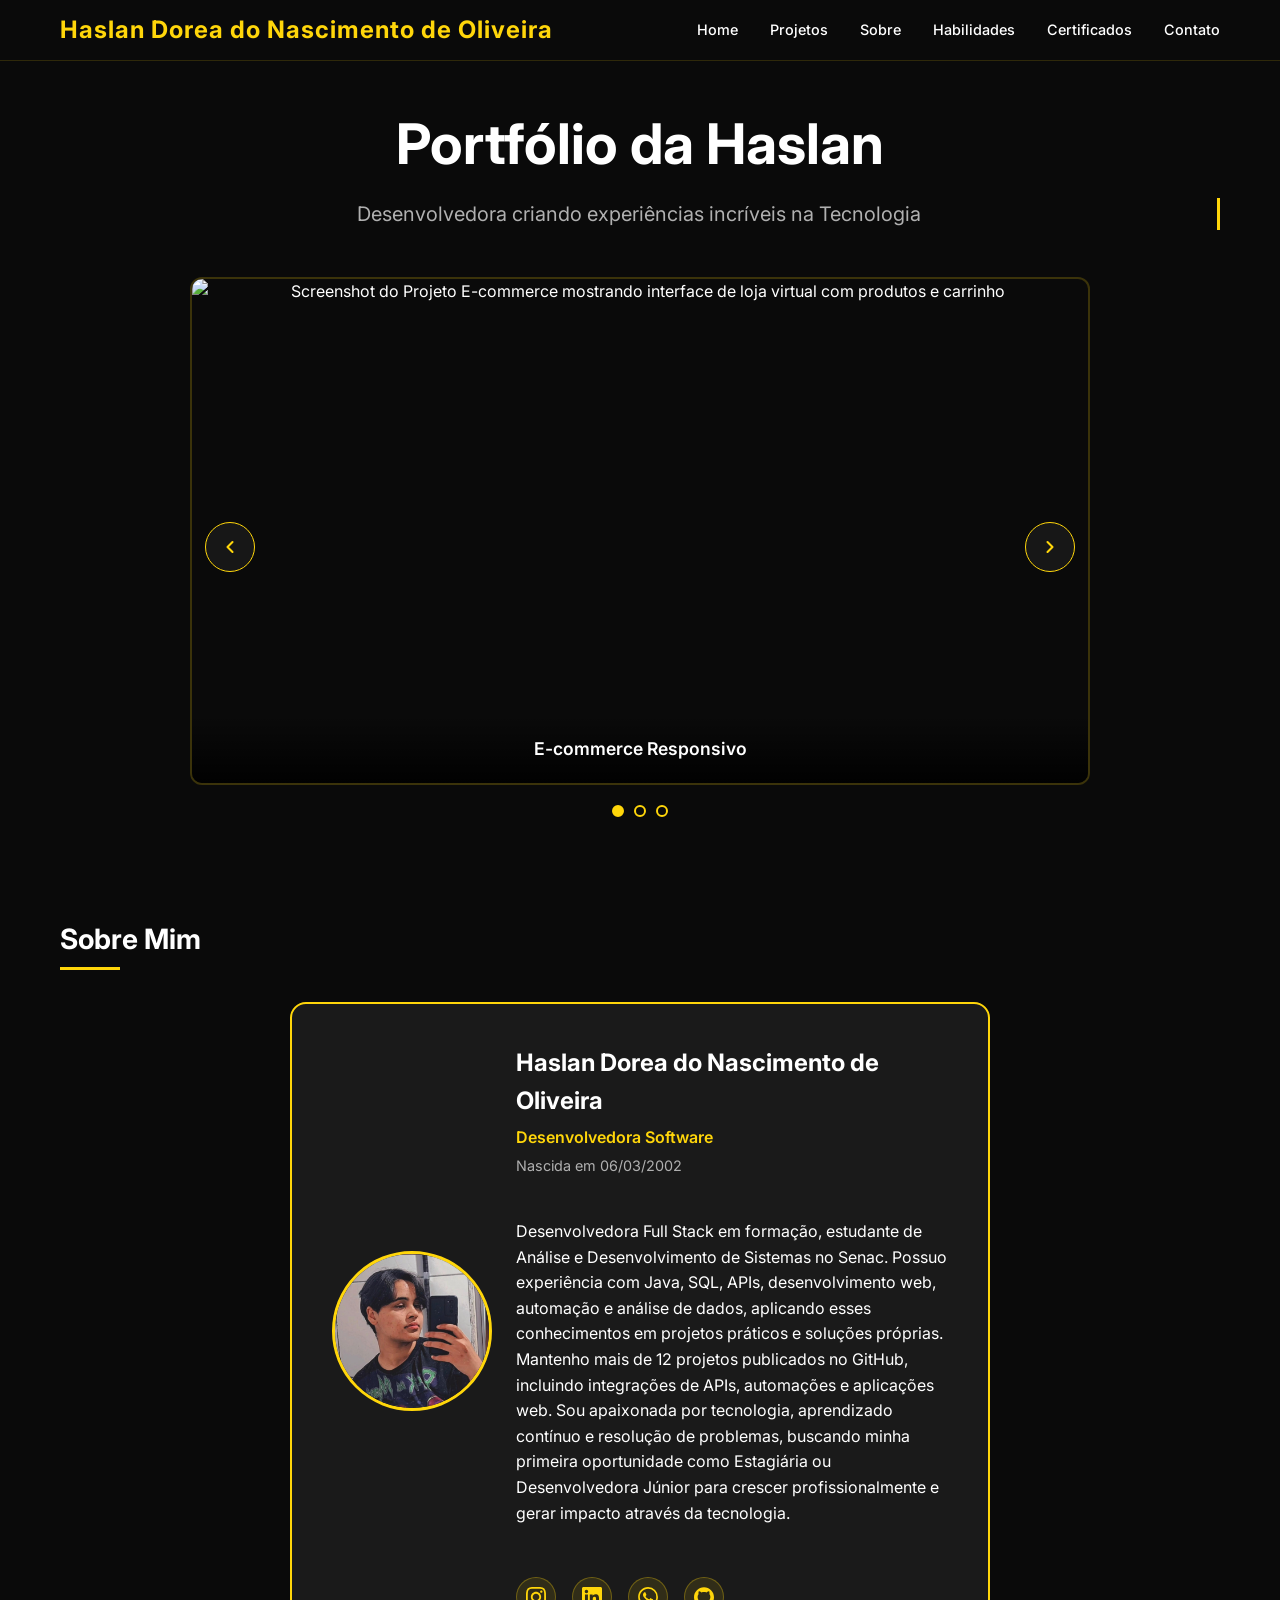
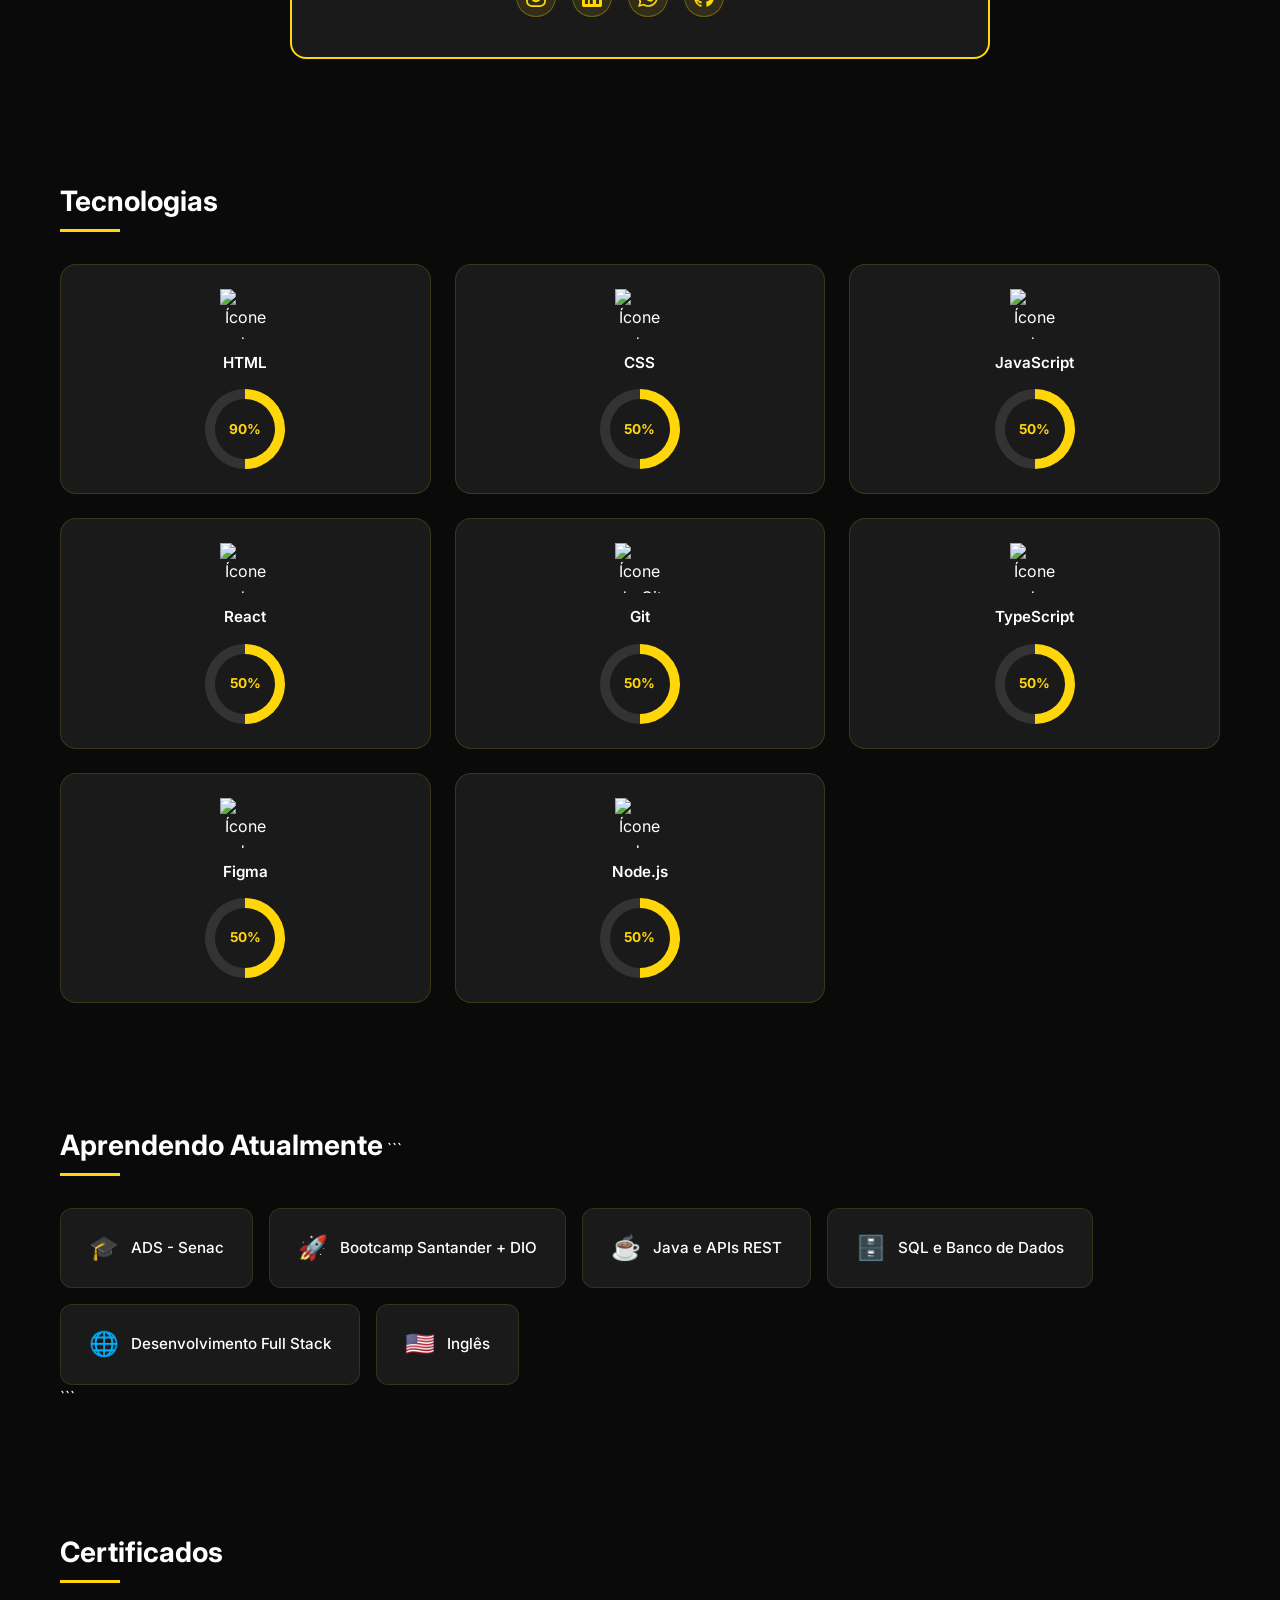
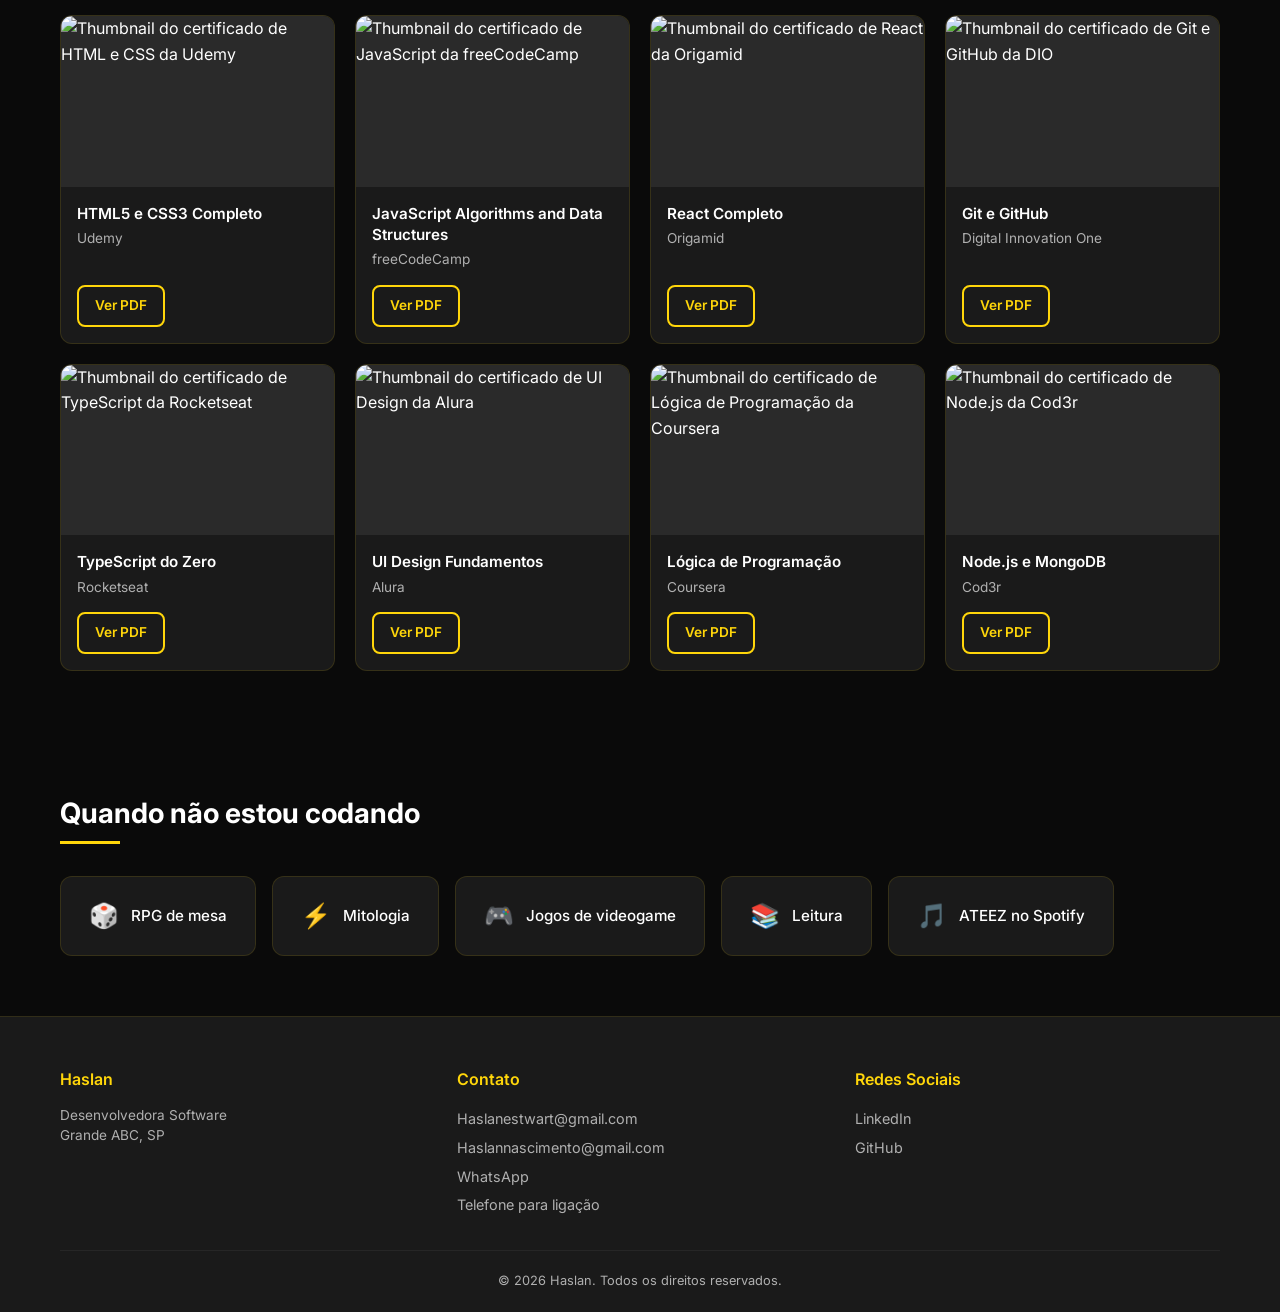
==== commit c801c08e: "alteraçao do hmtl" ====
--- a/index.html
+++ b/index.html
@@ -99,13 +99,13 @@
 
         <!-- ========== SLIDE 2 ========== -->
         <div class="carousel-slide">
-          <a href="https://github.com" target="_blank" rel="noopener noreferrer">
+          <a href="https://github.com/HaslanBea/hospital-data-analysis-python" target="_blank" rel="noopener noreferrer">
             <div class="slide-image-wrapper">
               <!-- Substitua a URL abaixo pela imagem do projeto -->
               <img src="https://images.unsplash.com/photo-1551288049-bebda4e38f71?w=900&h=506&fit=crop"
                    alt="Screenshot do Dashboard Analytics mostrando gráficos e métricas de desempenho">
             </div>
-            <div class="slide-caption">Dashboard de Analytics</div>
+            <div class="slide-caption">Hospital data Analysis</div>
           </a>
         </div>
 
@@ -240,7 +240,7 @@
           </div>
           <p class="skill-name">HTML</p>
           <div class="progress-ring skill-html">
-            <span class="progress-text">50%</span>
+            <span class="progress-text">90%</span>
           </div>
         </div>
 
@@ -332,6 +332,10 @@
     </div>
   </section>
 
+  <!-- ================================================================ -->
+  <!--  5. SEÇÃO APRENDENDO ATUALMENTE / CURSOS EM ANDAMENTO           -->  
+  <!--  Cards pequenos com ícone emoji + texto, layout flex wrap       --> 
+  <!-- ================================================================ -->
   <section id="aprendendo">
   <div class="container">
     <h2 class="section-title">Aprendendo Atualmente</h2>
@@ -377,7 +381,7 @@
 
 
   <!-- ================================================================ -->
-  <!--  5. SEÇÃO CERTIFICADOS — BIBLIOTECA                            -->
+  <!--  6. SEÇÃO CERTIFICADOS — BIBLIOTECA                            -->
   <!--  Grid: 4 colunas desktop, 2 tablet, 1 mobile                     -->
   <!--  Toda estrutura suporta 60+ certificados                         -->
   <!--                                                                  -->
@@ -504,7 +508,7 @@
   </section>
 
   <!-- ================================================================ -->
-  <!--  6. SEÇÃO HOBBIES                                               -->
+  <!--  7. SEÇÃO HOBBIES                                               -->
   <!--  Cards pequenos com ícone emoji + texto, layout flex wrap       -->
   <!-- ================================================================ -->
   <section id="hobbies">
@@ -548,7 +552,7 @@
   </section>
 
   <!-- ================================================================ -->
-  <!--  7. FOOTER                                                       -->
+  <!--  8. FOOTER                                                       -->
   <!--  3 colunas no desktop: nome, contato, redes                      -->
   <!--  Não inclui endereço exato por segurança                         -->
   <!-- ================================================================ -->
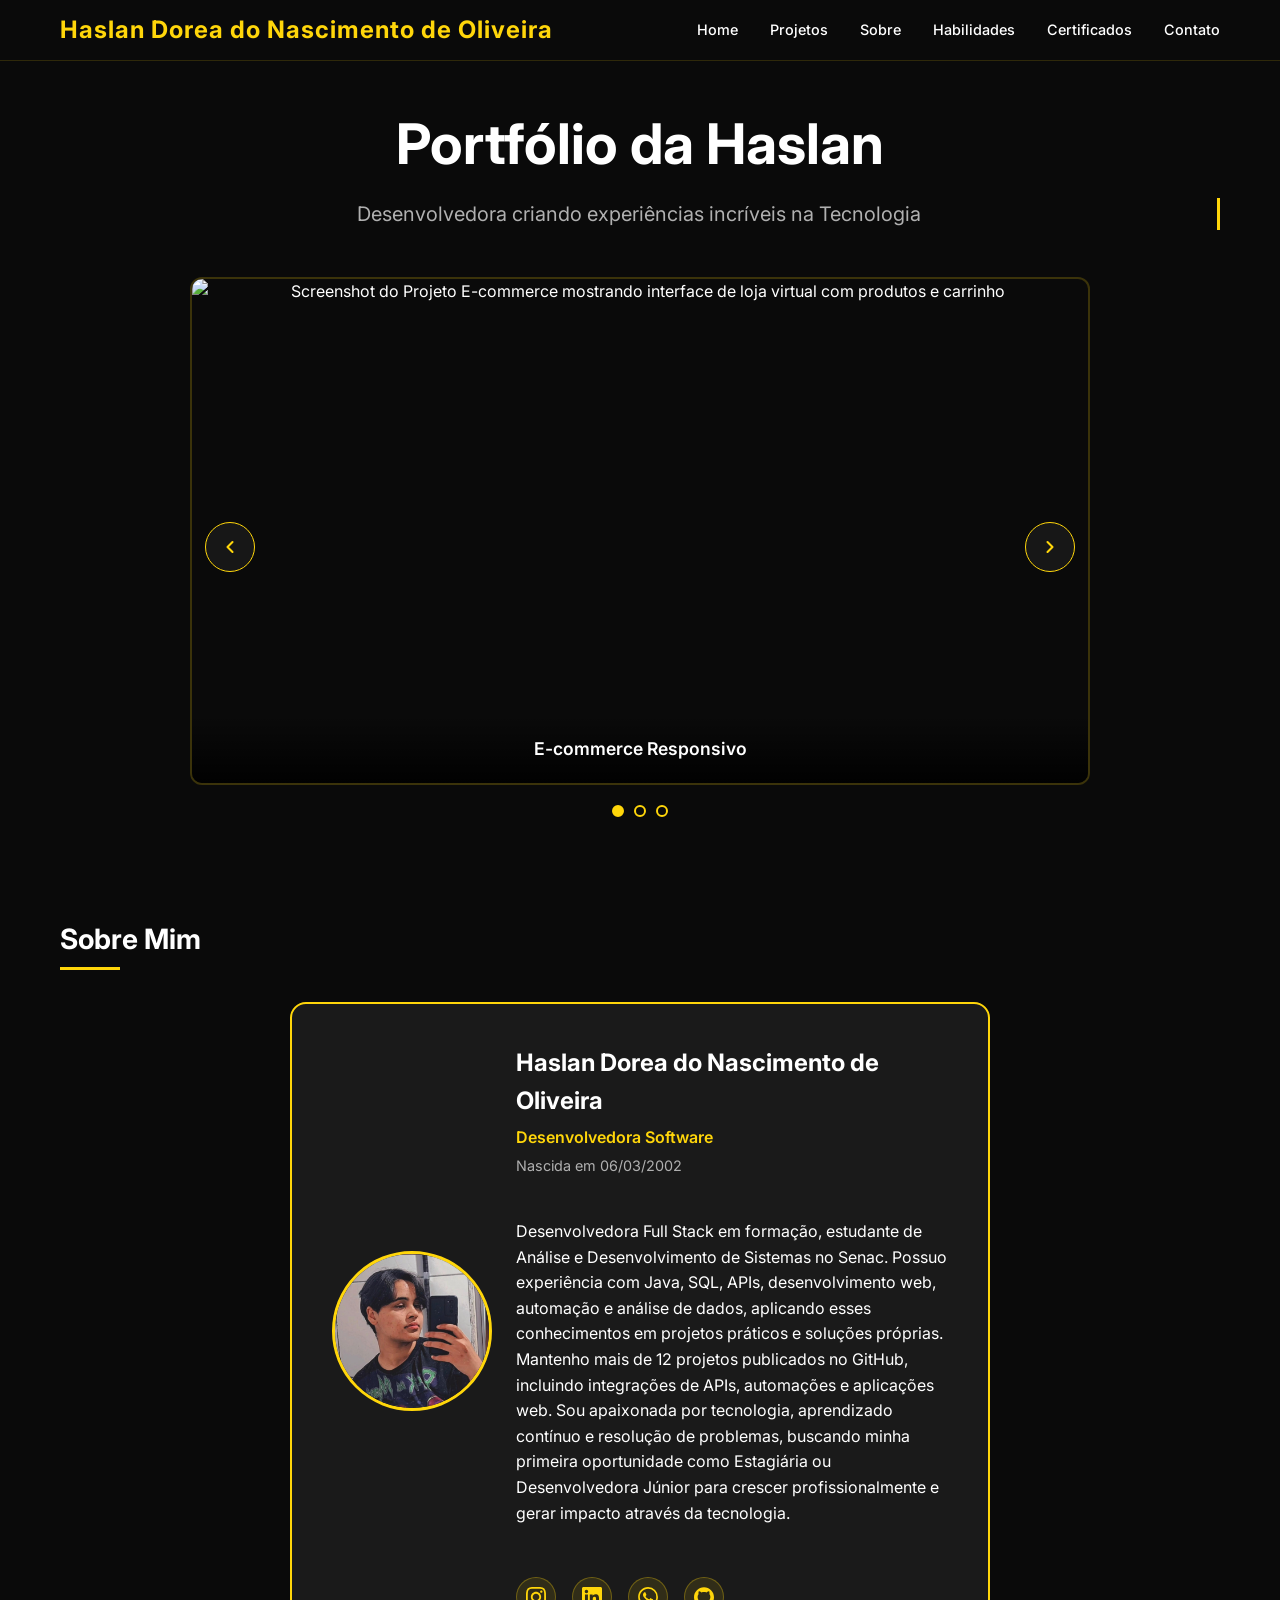
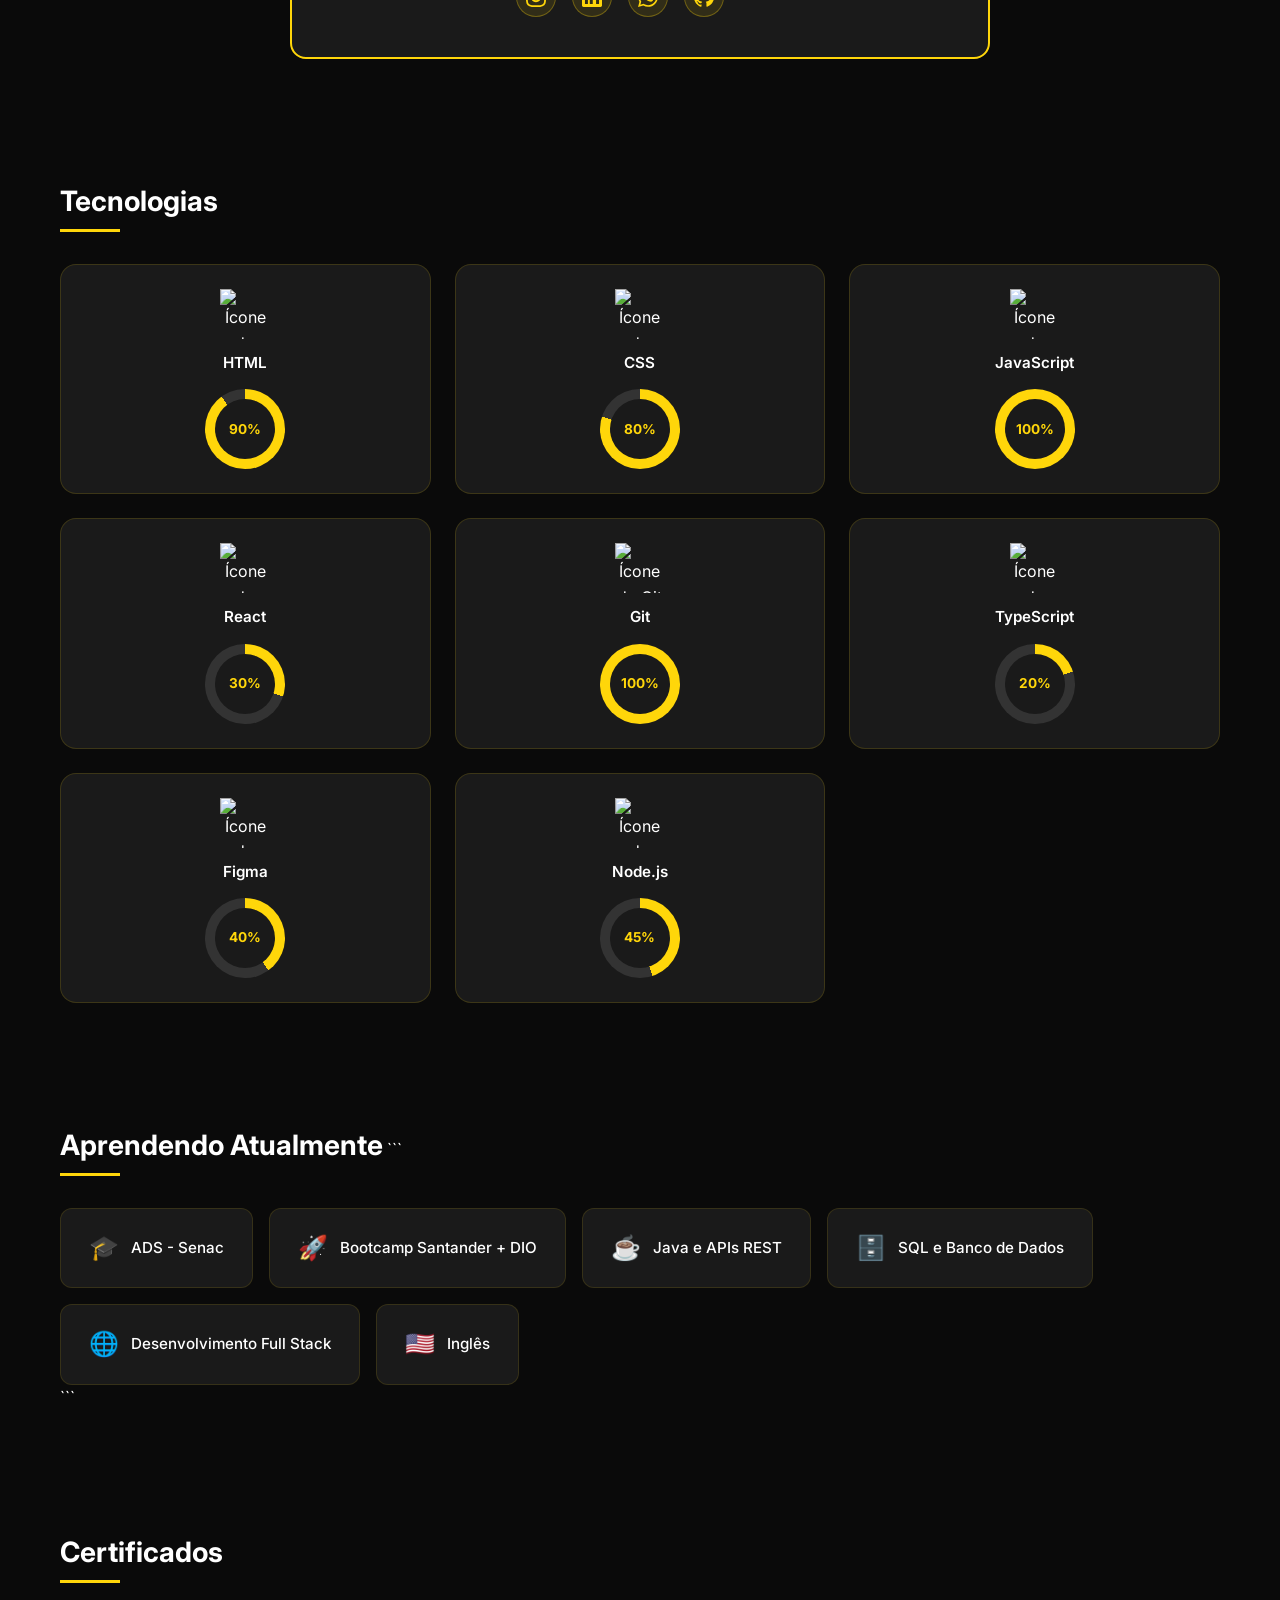
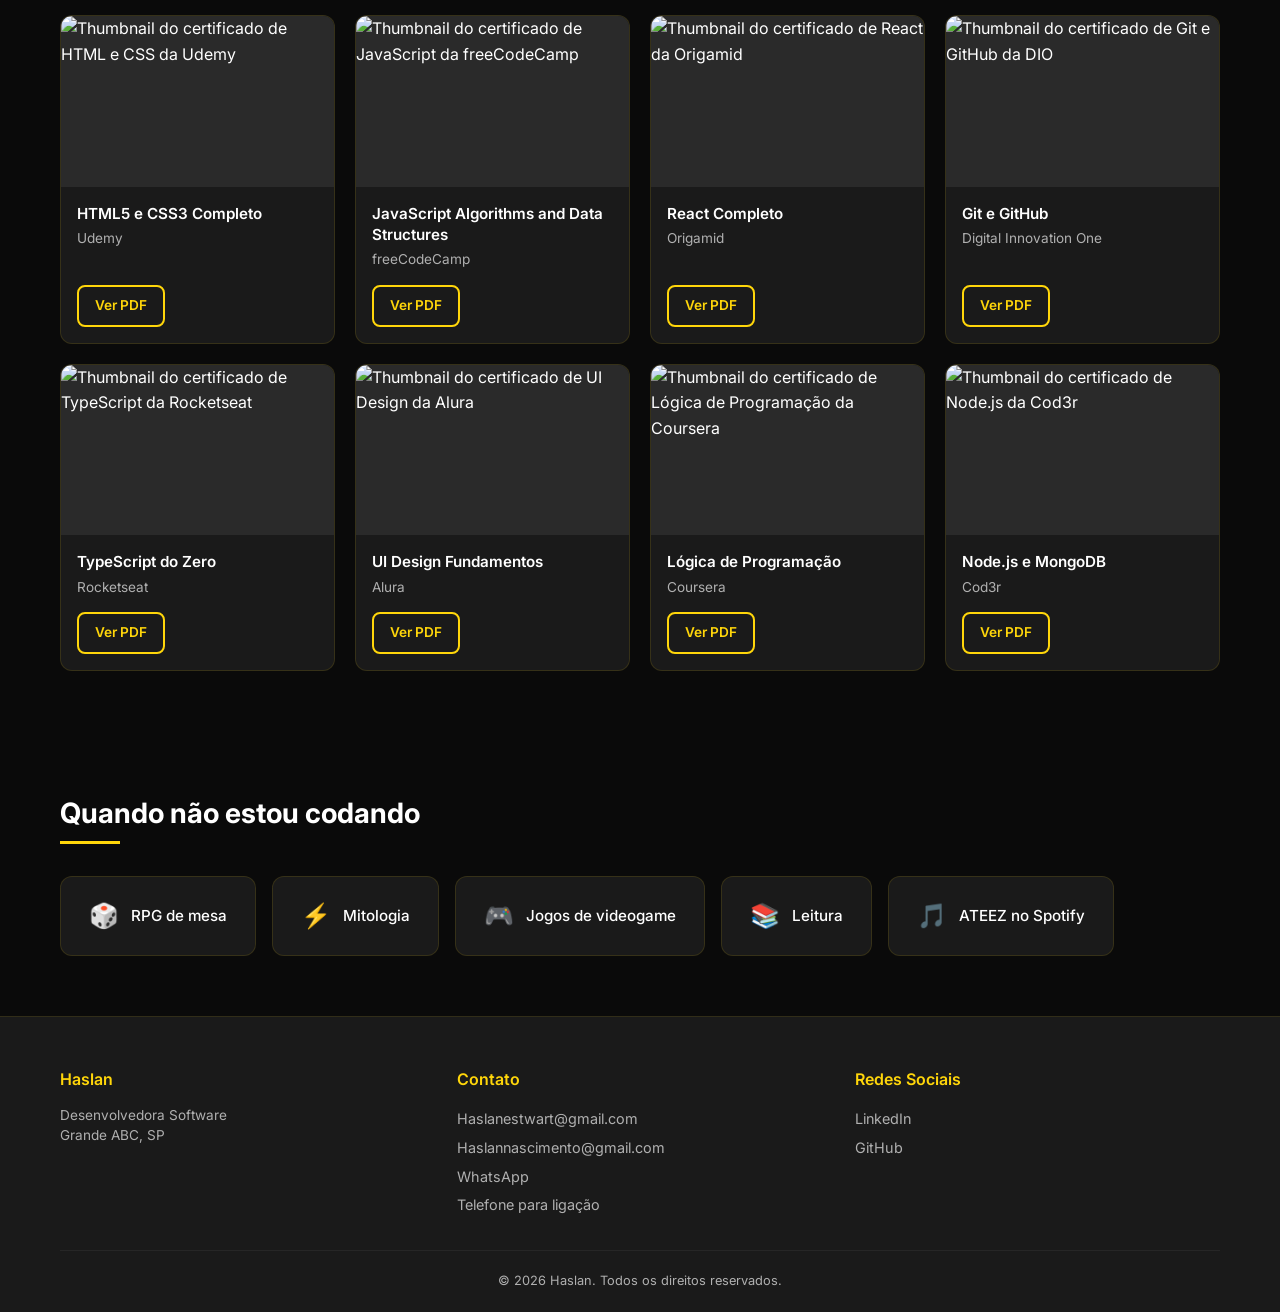
==== commit 9dc888ea: "ajuste progress experiencias" ====
--- a/index.html
+++ b/index.html
@@ -252,7 +252,7 @@
           </div>
           <p class="skill-name">CSS</p>
           <div class="progress-ring skill-css">
-            <span class="progress-text">50%</span>
+            <span class="progress-text">80%</span>
           </div>
         </div>
 
@@ -264,7 +264,7 @@
           </div>
           <p class="skill-name">JavaScript</p>
           <div class="progress-ring skill-js">
-            <span class="progress-text">50%</span>
+            <span class="progress-text">100%</span>
           </div>
         </div>
 
@@ -276,7 +276,7 @@
           </div>
           <p class="skill-name">React</p>
           <div class="progress-ring skill-react">
-            <span class="progress-text">50%</span>
+            <span class="progress-text">30%</span>
           </div>
         </div>
 
@@ -288,7 +288,7 @@
           </div>
           <p class="skill-name">Git</p>
           <div class="progress-ring skill-git">
-            <span class="progress-text">50%</span>
+            <span class="progress-text">100%</span>
           </div>
         </div>
 
@@ -300,7 +300,7 @@
           </div>
           <p class="skill-name">TypeScript</p>
           <div class="progress-ring skill-ts">
-            <span class="progress-text">50%</span>
+            <span class="progress-text">20%</span>
           </div>
         </div>
 
@@ -312,7 +312,7 @@
           </div>
           <p class="skill-name">Figma</p>
           <div class="progress-ring skill-figma">
-            <span class="progress-text">50%</span>
+            <span class="progress-text">40%</span>
           </div>
         </div>
 
@@ -324,7 +324,7 @@
           </div>
           <p class="skill-name">Node.js</p>
           <div class="progress-ring skill-node">
-            <span class="progress-text">50%</span>
+            <span class="progress-text">45%</span>
           </div>
         </div>
 
--- a/styles.css
+++ b/styles.css
@@ -3,27 +3,38 @@
     /*  Altere aqui para mudar as cores do site inteiro                 */
     /* ================================================================ */
     :root {
-      --bg-primary: #0A0A0A;        /* Fundo principal do site */
-      --bg-secondary: #1A1A1A;      /* Cards, footer, fundos secundários */
-      --accent: #FFD60A;            /* Amarelo de destaque */
-      --accent-dark: #E5C009;       /* Amarelo mais escuro para hover */
-      --text-primary: #FFFFFF;      /* Texto principal */
-      --text-secondary: #B0B0B0;    /* Textos secundários, descrições */
-      --progress-track: #333333;    /* Fundo das barras de progresso */
-      --transition: 0.3s ease;      /* Transição padrão */
+      --bg-primary: #0A0A0A;
+      /* Fundo principal do site */
+      --bg-secondary: #1A1A1A;
+      /* Cards, footer, fundos secundários */
+      --accent: #FFD60A;
+      /* Amarelo de destaque */
+      --accent-dark: #E5C009;
+      /* Amarelo mais escuro para hover */
+      --text-primary: #FFFFFF;
+      /* Texto principal */
+      --text-secondary: #B0B0B0;
+      /* Textos secundários, descrições */
+      --progress-track: #333333;
+      /* Fundo das barras de progresso */
+      --transition: 0.3s ease;
+      /* Transição padrão */
     }
 
     /* ================================================================ */
     /*  RESET E ESTILOS BASE                                            */
     /* ================================================================ */
-    *, *::before, *::after {
+    *,
+    *::before,
+    *::after {
       margin: 0;
       padding: 0;
       box-sizing: border-box;
     }
 
     html {
-      scroll-behavior: smooth;      /* Scroll suave ao clicar nos links */
+      scroll-behavior: smooth;
+      /* Scroll suave ao clicar nos links */
     }
 
     body {
@@ -174,7 +185,8 @@
     /*  - Carrossel de projetos abaixo                                  */
     /* ================================================================ */
     .hero {
-      padding-top: 100px; /* Espaço para a navbar fixa */
+      padding-top: 100px;
+      /* Espaço para a navbar fixa */
       padding-bottom: 40px;
       text-align: center;
     }
@@ -202,12 +214,19 @@
     }
 
     @keyframes typing {
-      from { width: 0; }
-      to { width: 100%; }
+      from {
+        width: 0;
+      }
+
+      to {
+        width: 100%;
+      }
     }
 
     @keyframes blink-caret {
-      50% { border-color: transparent; }
+      50% {
+        border-color: transparent;
+      }
     }
 
     /* ================================================================ */
@@ -250,7 +269,8 @@
     .slide-image-wrapper {
       position: relative;
       width: 100%;
-      padding-top: 56.25%; /* 16:9 = 9/16 = 0.5625 = 56.25% */
+      padding-top: 56.25%;
+      /* 16:9 = 9/16 = 0.5625 = 56.25% */
       overflow: hidden;
     }
 
@@ -274,7 +294,7 @@
       left: 0;
       right: 0;
       padding: 20px;
-      background: linear-gradient(transparent, rgba(0,0,0,0.9));
+      background: linear-gradient(transparent, rgba(0, 0, 0, 0.9));
       color: var(--text-primary);
       font-weight: 600;
       font-size: 1.1rem;
@@ -284,9 +304,9 @@
     /*  LÓGICA DO CARROSSEL — Radio buttons controlam os slides         */
     /*  Os IDs (#slide1, #slide2...) devem corresponder aos labels       */
     /* ================================================================ */
-    #slide1:checked ~ .carousel-track .carousel-slide:nth-child(1),
-    #slide2:checked ~ .carousel-track .carousel-slide:nth-child(2),
-    #slide3:checked ~ .carousel-track .carousel-slide:nth-child(3) {
+    #slide1:checked~.carousel-track .carousel-slide:nth-child(1),
+    #slide2:checked~.carousel-track .carousel-slide:nth-child(2),
+    #slide3:checked~.carousel-track .carousel-slide:nth-child(3) {
       display: block;
     }
 
@@ -358,9 +378,9 @@
       background-color: rgba(255, 214, 10, 0.4);
     }
 
-    #slide1:checked ~ .carousel-dots label[for="slide1"],
-    #slide2:checked ~ .carousel-dots label[for="slide2"],
-    #slide3:checked ~ .carousel-dots label[for="slide3"] {
+    #slide1:checked~.carousel-dots label[for="slide1"],
+    #slide2:checked~.carousel-dots label[for="slide2"],
+    #slide3:checked~.carousel-dots label[for="slide3"] {
       background-color: var(--accent);
     }
 
@@ -510,11 +530,10 @@
     .progress-ring {
       width: 80px;
       height: 80px;
-      border-radius: 50%;
-      background: conic-gradient(
-        var(--accent) 0deg 180deg,  /* <-- ALTERE AQUI: 180deg = 50% */
-        var(--progress-track) 180deg 360deg
-      );
+      border-radius: 900%;
+      background: conic-gradient(var(--accent) 0deg 180deg,
+          /* <-- ALTERE AQUI: 180deg = 50% */
+          var(--progress-track) 180deg 360deg);
       display: flex;
       align-items: center;
       justify-content: center;
@@ -530,6 +549,54 @@
       height: 60px;
       border-radius: 50%;
       background-color: var(--bg-secondary);
+    }
+
+    /* HTML - 90% */
+    .skill-html {
+      background: conic-gradient(var(--accent) 0deg 324deg,
+          var(--progress-track) 324deg 360deg);
+    }
+
+    /* CSS - 80% */
+    .skill-css {
+      background: conic-gradient(var(--accent) 0deg 288deg,
+          var(--progress-track) 288deg 360deg);
+    }
+
+    /* JavaScript - 100% */
+    .skill-js {
+      background: conic-gradient(var(--accent) 0deg 360deg,
+          var(--progress-track) 360deg 360deg);
+    }
+
+    /* React - 30% */
+    .skill-react {
+      background: conic-gradient(var(--accent) 0deg 108deg,
+          var(--progress-track) 108deg 360deg);
+    }
+
+    /* Git - 100% */
+    .skill-git {
+      background: conic-gradient(var(--accent) 0deg 360deg,
+          var(--progress-track) 360deg 360deg);
+    }
+
+    /* TypeScript - 20% */
+    .skill-ts {
+      background: conic-gradient(var(--accent) 0deg 72deg,
+          var(--progress-track) 72deg 360deg);
+    }
+
+    /* Figma - 40% */
+    .skill-figma {
+      background: conic-gradient(var(--accent) 0deg 144deg,
+          var(--progress-track) 144deg 360deg);
+    }
+
+    /* Node - 45% */
+    .skill-node {
+      background: conic-gradient(var(--accent) 0deg 162deg,
+          var(--progress-track) 162deg 360deg);
     }
 
     .progress-text {
@@ -719,7 +786,7 @@
 
     /* ================================================================ */
     /*  RESPONSIVIDADE - MOBILE FIRST                                   */
-  
+
     /*  Tablet: 768px                                                   */
     /* ================================================================ */
     @media (min-width: 768px) {
@@ -820,22 +887,22 @@
       }
 
       /* Quando o checkbox está marcado, expande o menu */
-      .menu-toggle:checked ~ .nav-links {
+      .menu-toggle:checked~.nav-links {
         max-height: 400px;
         padding: 10px 20px;
         border-bottom-color: rgba(255, 214, 10, 0.15);
       }
 
       /* Animação do ícone hamburguer para X */
-      .menu-toggle:checked ~ .menu-icon span:nth-child(1) {
+      .menu-toggle:checked~.menu-icon span:nth-child(1) {
         transform: rotate(45deg) translate(5px, 5px);
       }
 
-      .menu-toggle:checked ~ .menu-icon span:nth-child(2) {
+      .menu-toggle:checked~.menu-icon span:nth-child(2) {
         opacity: 0;
       }
 
-      .menu-toggle:checked ~ .menu-icon span:nth-child(3) {
+      .menu-toggle:checked~.menu-icon span:nth-child(3) {
         transform: rotate(-45deg) translate(5px, -5px);
       }
 
@@ -852,13 +919,11 @@
     /* ================================================================ */
     @keyframes fillProgress {
       from {
-        background: conic-gradient(
-          var(--accent) 0deg 0deg,
-          var(--progress-track) 0deg 360deg
-        );
+        background: conic-gradient(var(--accent) 0deg 0deg,
+            var(--progress-track) 0deg 360deg);
       }
     }
 
     .progress-ring.animate {
       animation: fillProgress 1.2s ease-out forwards;
-    }
+    }
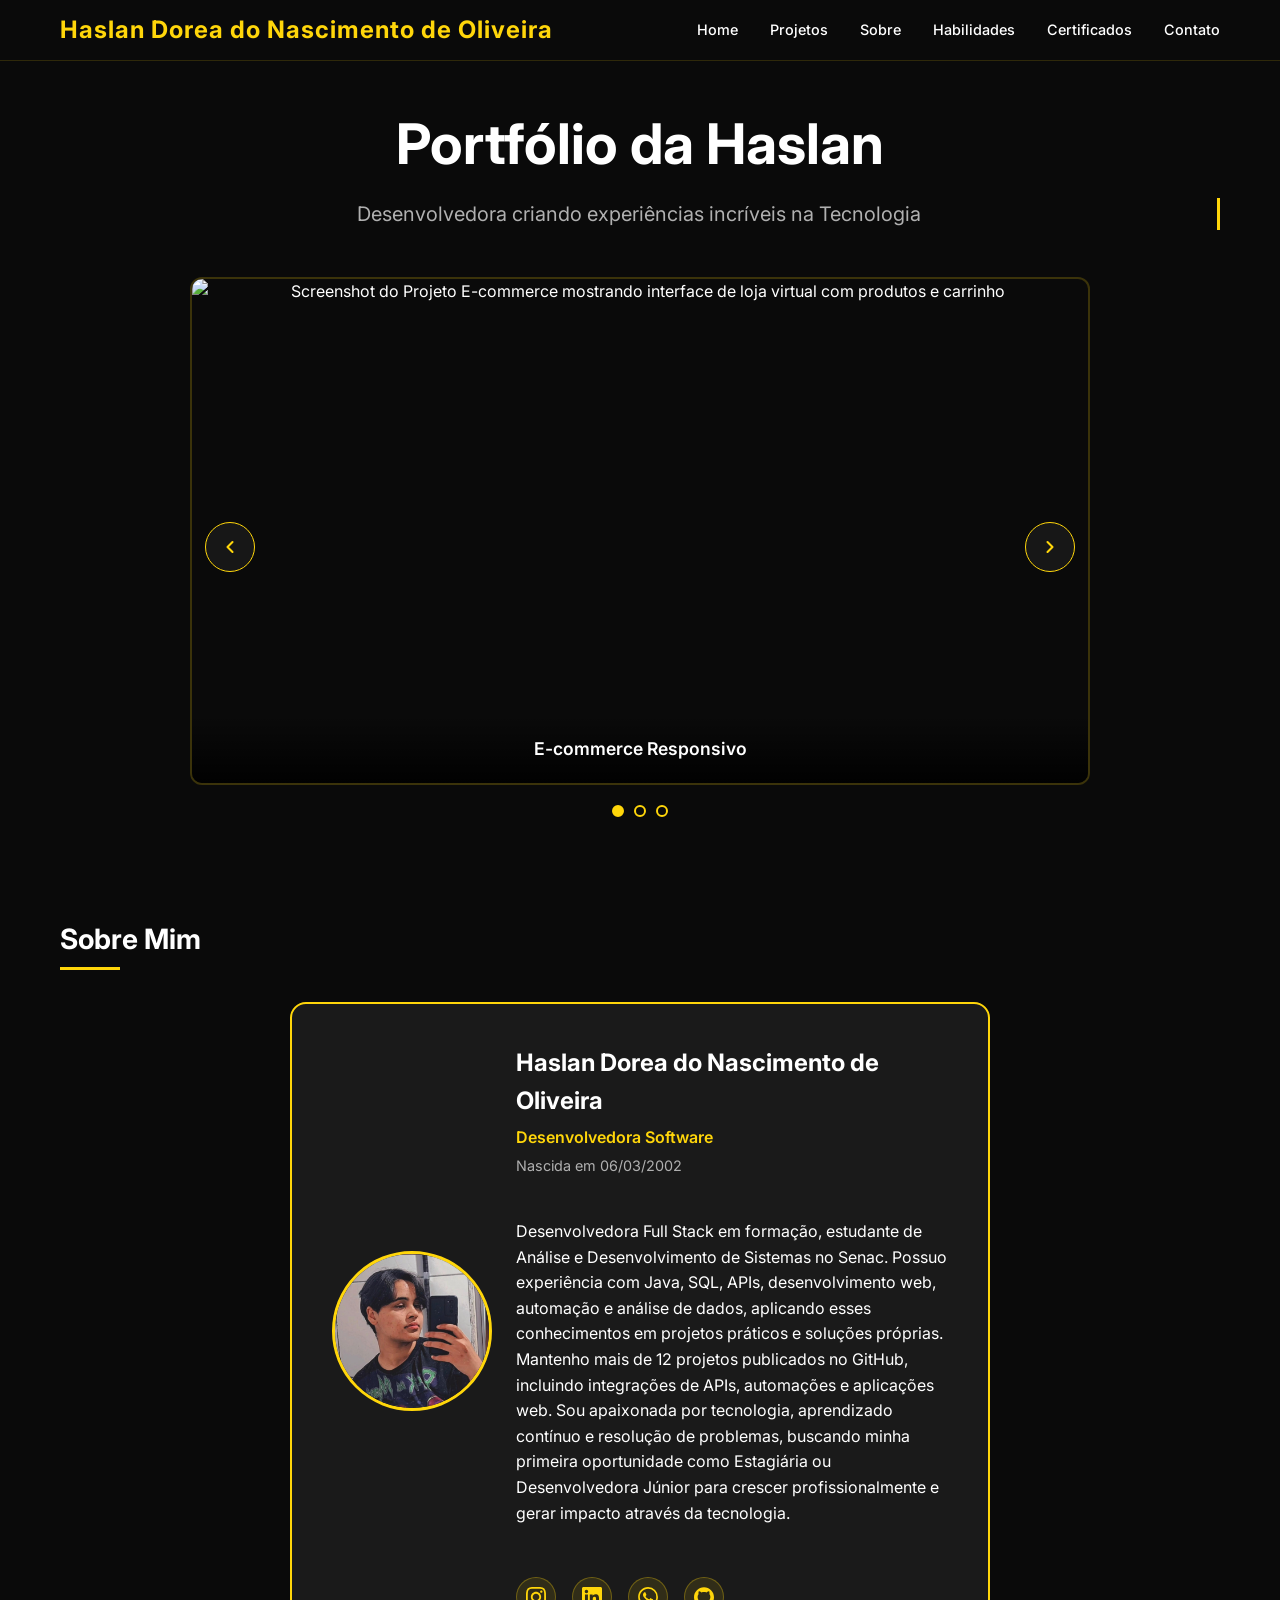
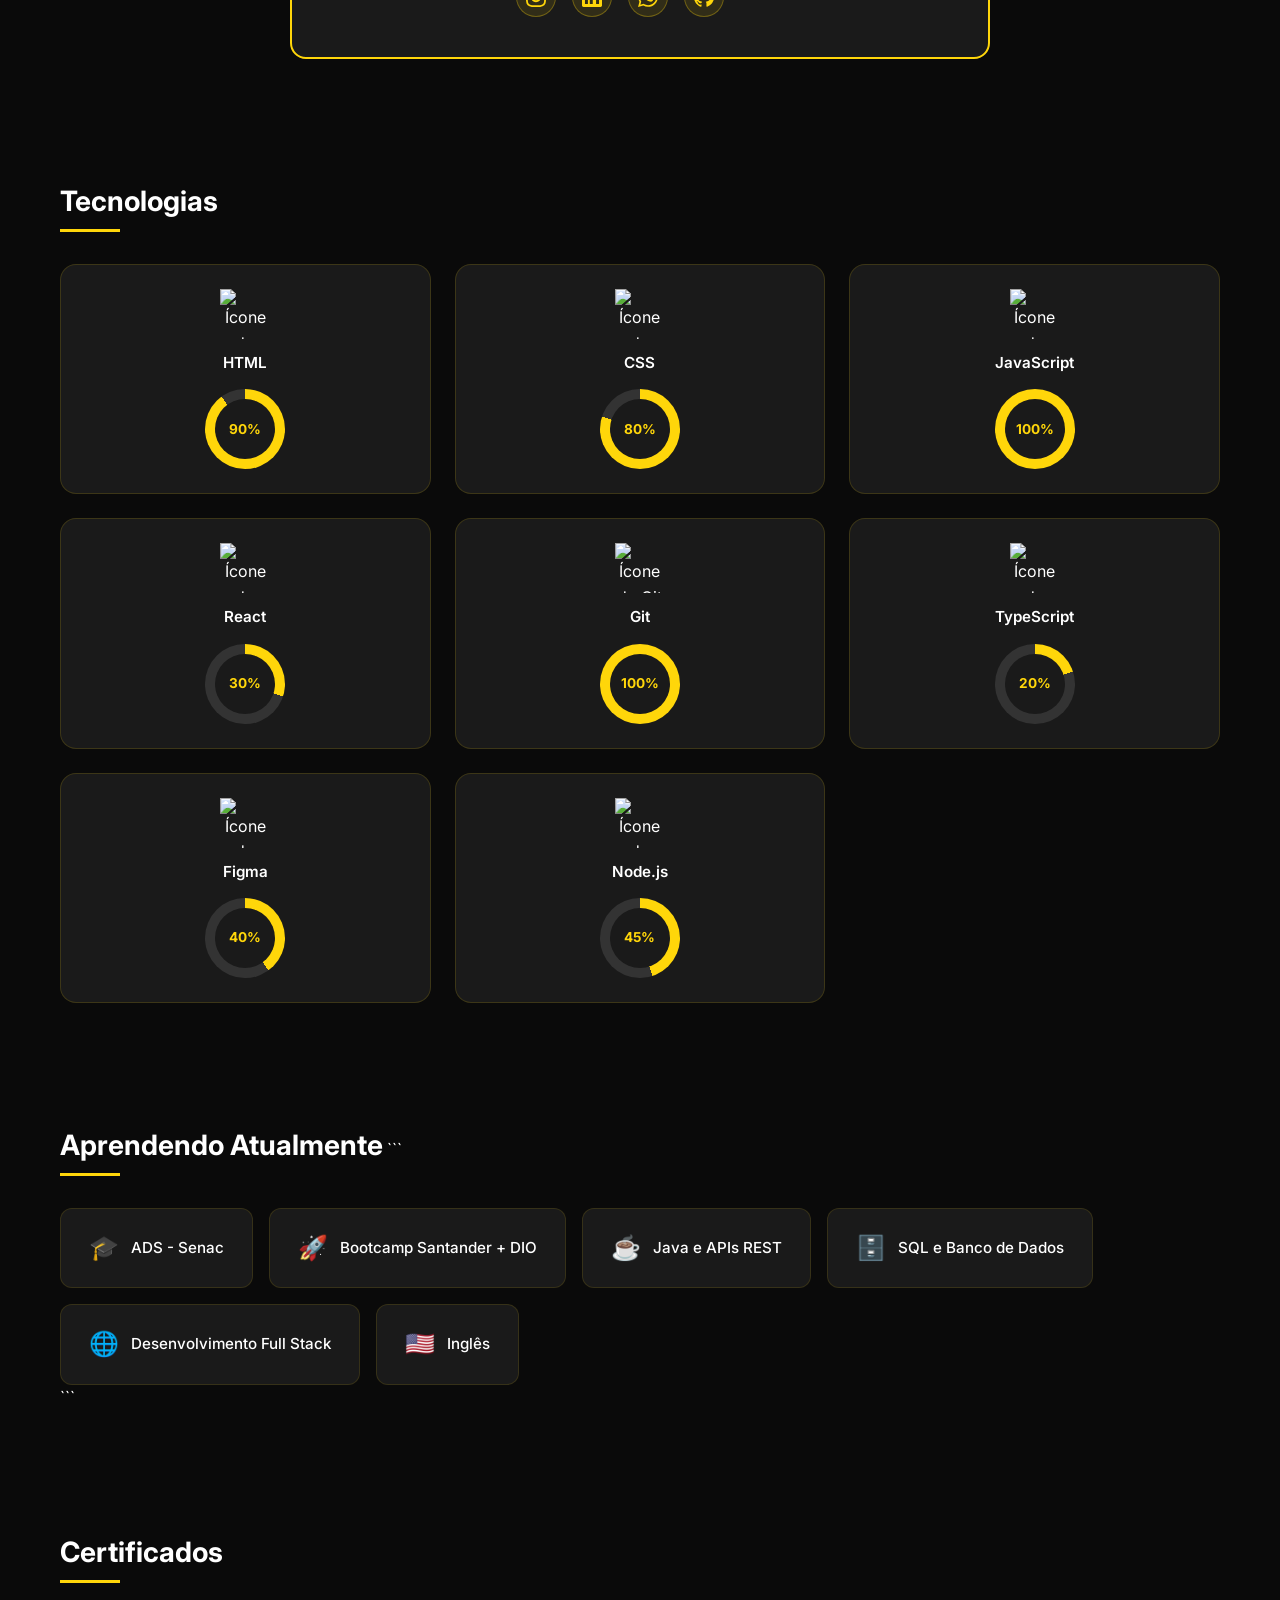
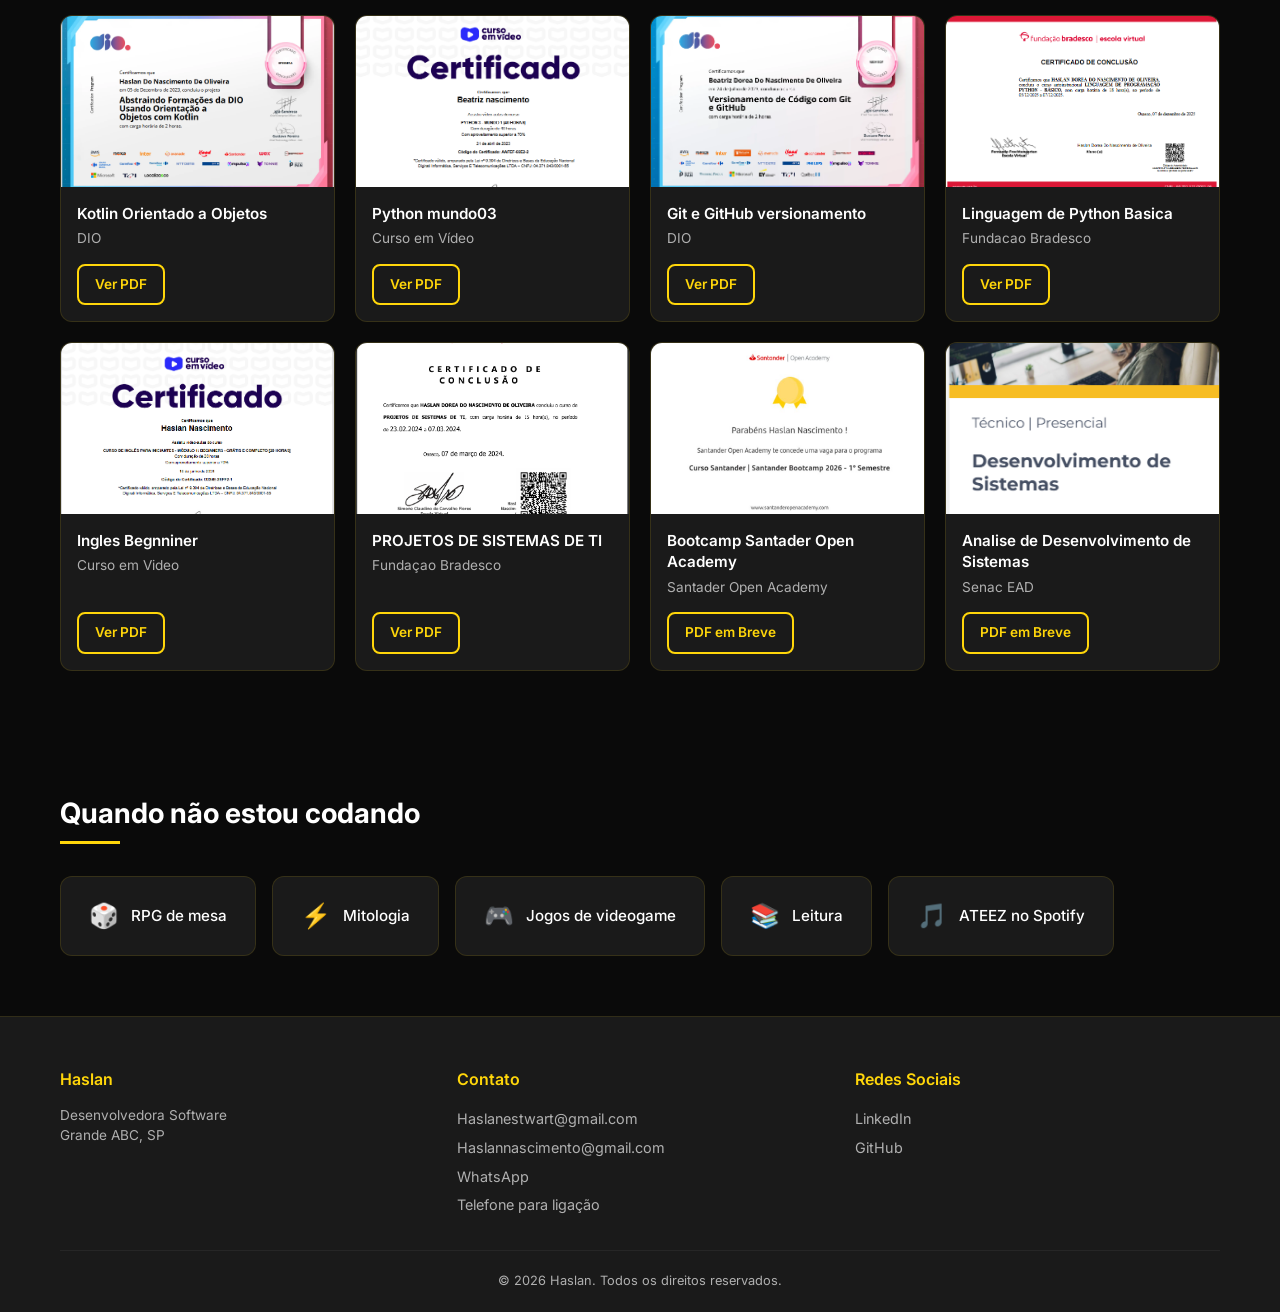
==== commit 4cb48afc: "Ajuste certificados" ====
--- a/index.html
+++ b/index.html
@@ -401,105 +401,105 @@
         <div class="cert-card">
           <div class="cert-thumb">
             <!-- Substitua pelo thumbnail real do certificado -->
-            <img src="https://images.unsplash.com/photo-1516321318423-f06f85e504b3?w=400&h=250&fit=crop"
-                 alt="Thumbnail do certificado de HTML e CSS da Udemy">
-          </div>
-          <div class="cert-info">
-            <p class="cert-name">HTML5 e CSS3 Completo</p>
-            <p class="cert-institution">Udemy</p>
+            <img src="/kotlin.png"
+                 alt="Thumbnail do certificado de Kotlin Orientado a Objetos da DIO">
+          </div>
+          <div class="cert-info">
+            <p class="cert-name">Kotlin Orientado a Objetos</p>
+            <p class="cert-institution">DIO</p>
             <!-- Altere o href para o link real do PDF -->
-            <a href="caminho/para/certificado1.pdf" target="_blank" class="cert-btn">Ver PDF</a>
+            <a href="./pdf/0F555B1A-Kotlin.pdf" target="_blank" class="cert-btn">Ver PDF</a>
           </div>
         </div>
 
         <!-- ========== CERTIFICADO 2 ========== -->
         <div class="cert-card">
           <div class="cert-thumb">
-            <img src="https://images.unsplash.com/photo-1517694712202-14dd9538aa97?w=400&h=250&fit=crop"
-                 alt="Thumbnail do certificado de JavaScript da freeCodeCamp">
-          </div>
-          <div class="cert-info">
-            <p class="cert-name">JavaScript Algorithms and Data Structures</p>
-            <p class="cert-institution">freeCodeCamp</p>
-            <a href="caminho/para/certificado2.pdf" target="_blank" class="cert-btn">Ver PDF</a>
+            <img src="/python.png"
+                 alt="Thumbnail do certificado de Python mundo03 da Curso em Vídeo">
+          </div>
+          <div class="cert-info">
+            <p class="cert-name">Python mundo03</p>
+            <p class="cert-institution">Curso em Vídeo</p>
+            <a href="./pdf/Beatriz-nascimento-Python-3-8211-Mundo-1-40-Horas-_230510_161419[1].pdf" target="_blank" class="cert-btn">Ver PDF</a>
           </div>
         </div>
 
         <!-- ========== CERTIFICADO 3 ========== -->
         <div class="cert-card">
           <div class="cert-thumb">
-            <img src="https://images.unsplash.com/photo-1633356122544-f134324a6cee?w=400&h=250&fit=crop"
-                 alt="Thumbnail do certificado de React da Origamid">
-          </div>
-          <div class="cert-info">
-            <p class="cert-name">React Completo</p>
-            <p class="cert-institution">Origamid</p>
-            <a href="caminho/para/certificado3.pdf" target="_blank" class="cert-btn">Ver PDF</a>
+            <img src="/git-github.png"
+                 alt="Thumbnail do certificado de Git e GitHub da DIO">
+          </div>
+          <div class="cert-info">
+            <p class="cert-name">Git e GitHub versionamento</p>
+            <p class="cert-institution">DIO</p>
+            <a href="./pdf/git-github-versionamento.pdf" target="_blank" class="cert-btn">Ver PDF</a>
           </div>
         </div>
 
         <!-- ========== CERTIFICADO 4 ========== -->
         <div class="cert-card">
           <div class="cert-thumb">
-            <img src="https://images.unsplash.com/photo-1555066931-4365d14bab8c?w=400&h=250&fit=crop"
+            <img src="/linguagem-bd.png"
                  alt="Thumbnail do certificado de Git e GitHub da DIO">
           </div>
           <div class="cert-info">
-            <p class="cert-name">Git e GitHub</p>
-            <p class="cert-institution">Digital Innovation One</p>
-            <a href="caminho/para/certificado4.pdf" target="_blank" class="cert-btn">Ver PDF</a>
+            <p class="cert-name">Linguagem de Python Basica</p>
+            <p class="cert-institution">Fundacao Bradesco</p>
+            <a href="./pdf/Certificado LINGUAGEM DE PROGRAMAÇÃO.pdf" target="_blank" class="cert-btn">Ver PDF</a>
           </div>
         </div>
 
         <!-- ========== CERTIFICADO 5 ========== -->
         <div class="cert-card">
           <div class="cert-thumb">
-            <img src="https://images.unsplash.com/photo-1587620962725-abab7fe55159?w=400&h=250&fit=crop"
+            <img src="/ingles-cev.png"
                  alt="Thumbnail do certificado de TypeScript da Rocketseat">
           </div>
           <div class="cert-info">
-            <p class="cert-name">TypeScript do Zero</p>
-            <p class="cert-institution">Rocketseat</p>
-            <a href="caminho/para/certificado5.pdf" target="_blank" class="cert-btn">Ver PDF</a>
+            <p class="cert-name">Ingles Begnniner</p>
+            <p class="cert-institution">Curso em Video</p>
+            <a href="./pdf/Haslan-Nascimento-Curso-de-Ingles-para-Iniciantes-8211-Modulo-1-Beginners-8211-Gratis-e-Completo-20-HORAS-Certificado-Curso-em-Video.pdf" target="_blank" class="cert-btn">Ver PDF</a>
           </div>
         </div>
 
         <!-- ========== CERTIFICADO 6 ========== -->
         <div class="cert-card">
           <div class="cert-thumb">
-            <img src="https://images.unsplash.com/photo-1507003211169-0a1dd7228f2d?w=400&h=250&fit=crop"
+            <img src="/ti-bd.png"
                  alt="Thumbnail do certificado de UI Design da Alura">
           </div>
           <div class="cert-info">
-            <p class="cert-name">UI Design Fundamentos</p>
-            <p class="cert-institution">Alura</p>
-            <a href="caminho/para/certificado6.pdf" target="_blank" class="cert-btn">Ver PDF</a>
+            <p class="cert-name">PROJETOS DE SISTEMAS DE TI</p>
+            <p class="cert-institution">Fundaçao Bradesco</p>
+            <a href="./pdf/Escola Virtual - Fundação Bradesco PROJETOS DE SIS_240307_192247.pdf" target="_blank" class="cert-btn">Ver PDF</a>
           </div>
         </div>
 
         <!-- ========== CERTIFICADO 7 ========== -->
         <div class="cert-card">
           <div class="cert-thumb">
-            <img src="https://images.unsplash.com/photo-1550439062-609e1531270e?w=400&h=250&fit=crop"
+            <img src="/bootcamp.png"
                  alt="Thumbnail do certificado de Lógica de Programação da Coursera">
           </div>
           <div class="cert-info">
-            <p class="cert-name">Lógica de Programação</p>
-            <p class="cert-institution">Coursera</p>
-            <a href="caminho/para/certificado7.pdf" target="_blank" class="cert-btn">Ver PDF</a>
+            <p class="cert-name">Bootcamp Santader Open Academy</p>
+            <p class="cert-institution">Santader Open Academy</p>
+            <a href="caminho/para/certificado7.pdf" target="_blank" class="cert-btn">PDF em Breve</a>
           </div>
         </div>
 
         <!-- ========== CERTIFICADO 8 ========== -->
         <div class="cert-card">
           <div class="cert-thumb">
-            <img src="https://images.unsplash.com/photo-1526379095098-d400fd0bf935?w=400&h=250&fit=crop"
+            <img src="/senac-ead-ads.png"
                  alt="Thumbnail do certificado de Node.js da Cod3r">
           </div>
           <div class="cert-info">
-            <p class="cert-name">Node.js e MongoDB</p>
-            <p class="cert-institution">Cod3r</p>
-            <a href="caminho/para/certificado8.pdf" target="_blank" class="cert-btn">Ver PDF</a>
+            <p class="cert-name">Analise de Desenvolvimento de Sistemas</p>
+            <p class="cert-institution">Senac EAD</p>
+            <a href="caminho/para/certificado8.pdf" target="_blank" class="cert-btn">PDF em Breve</a>
           </div>
         </div>
 
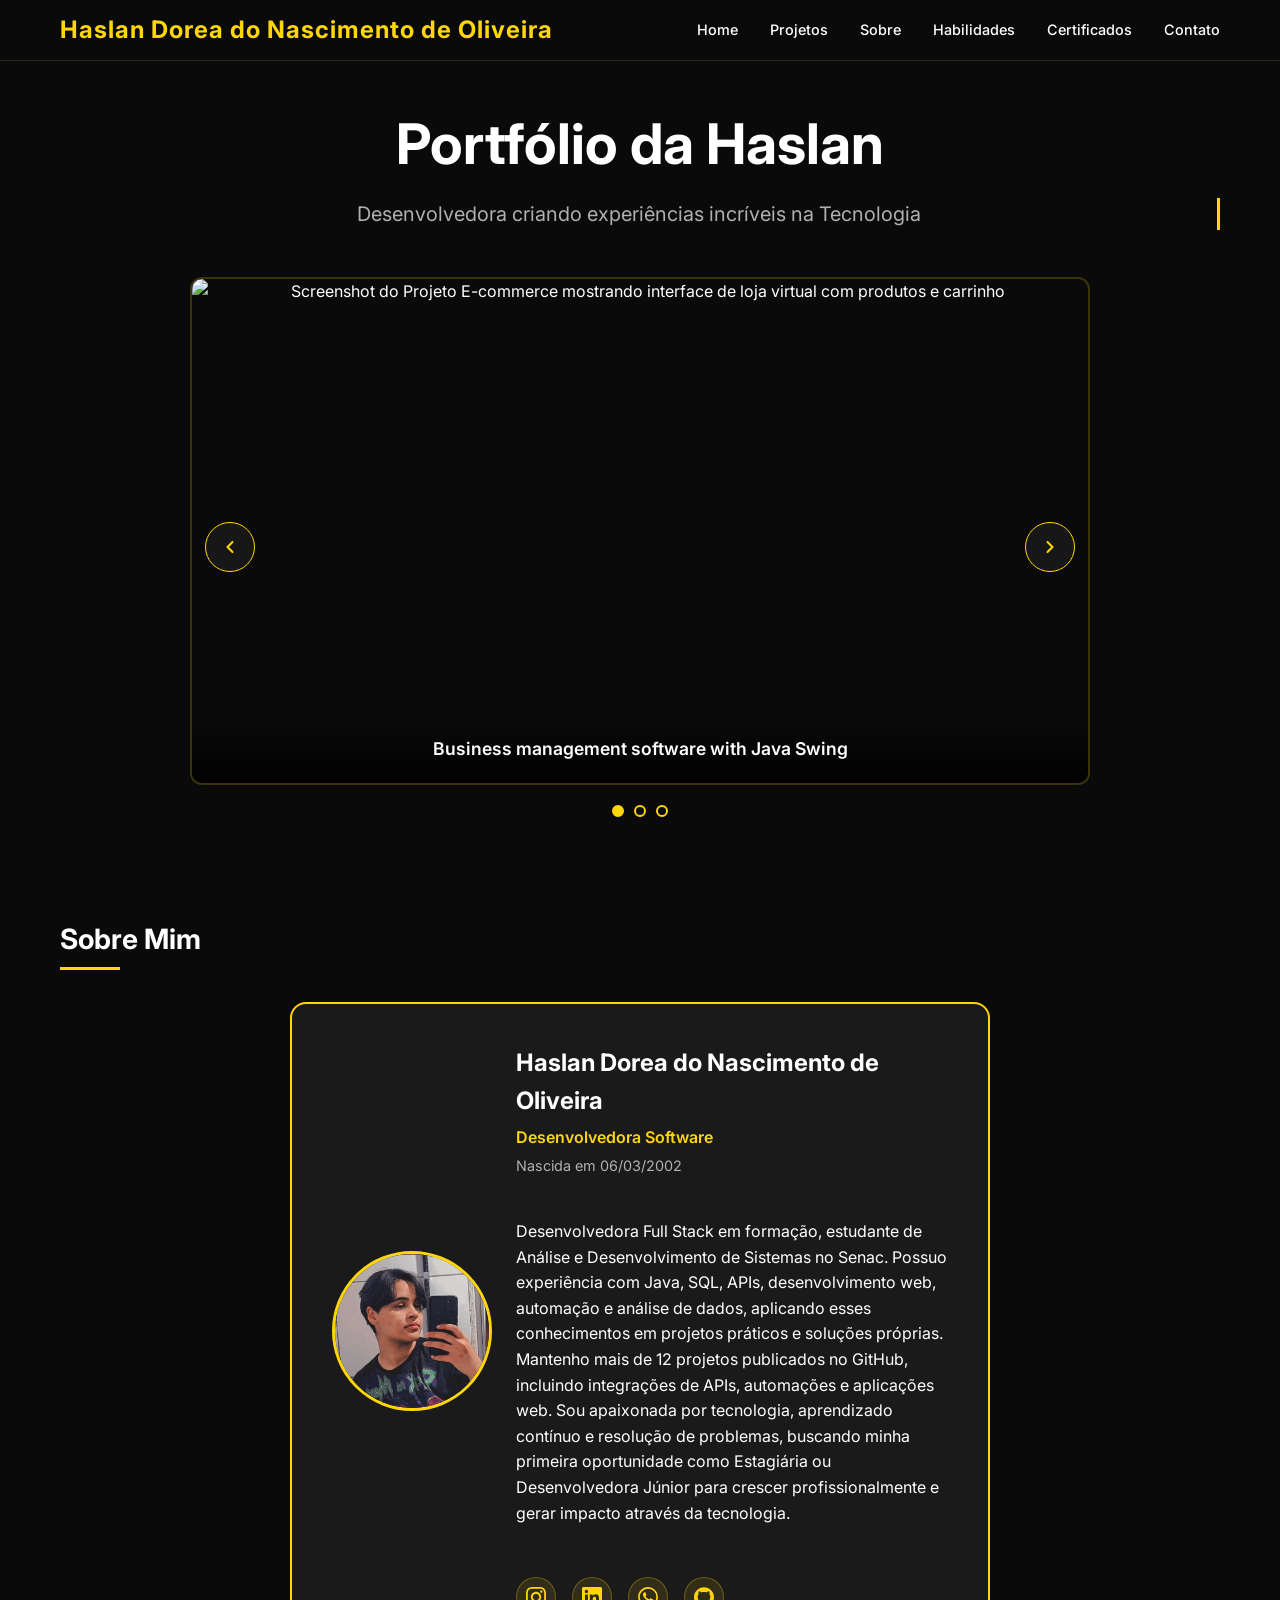
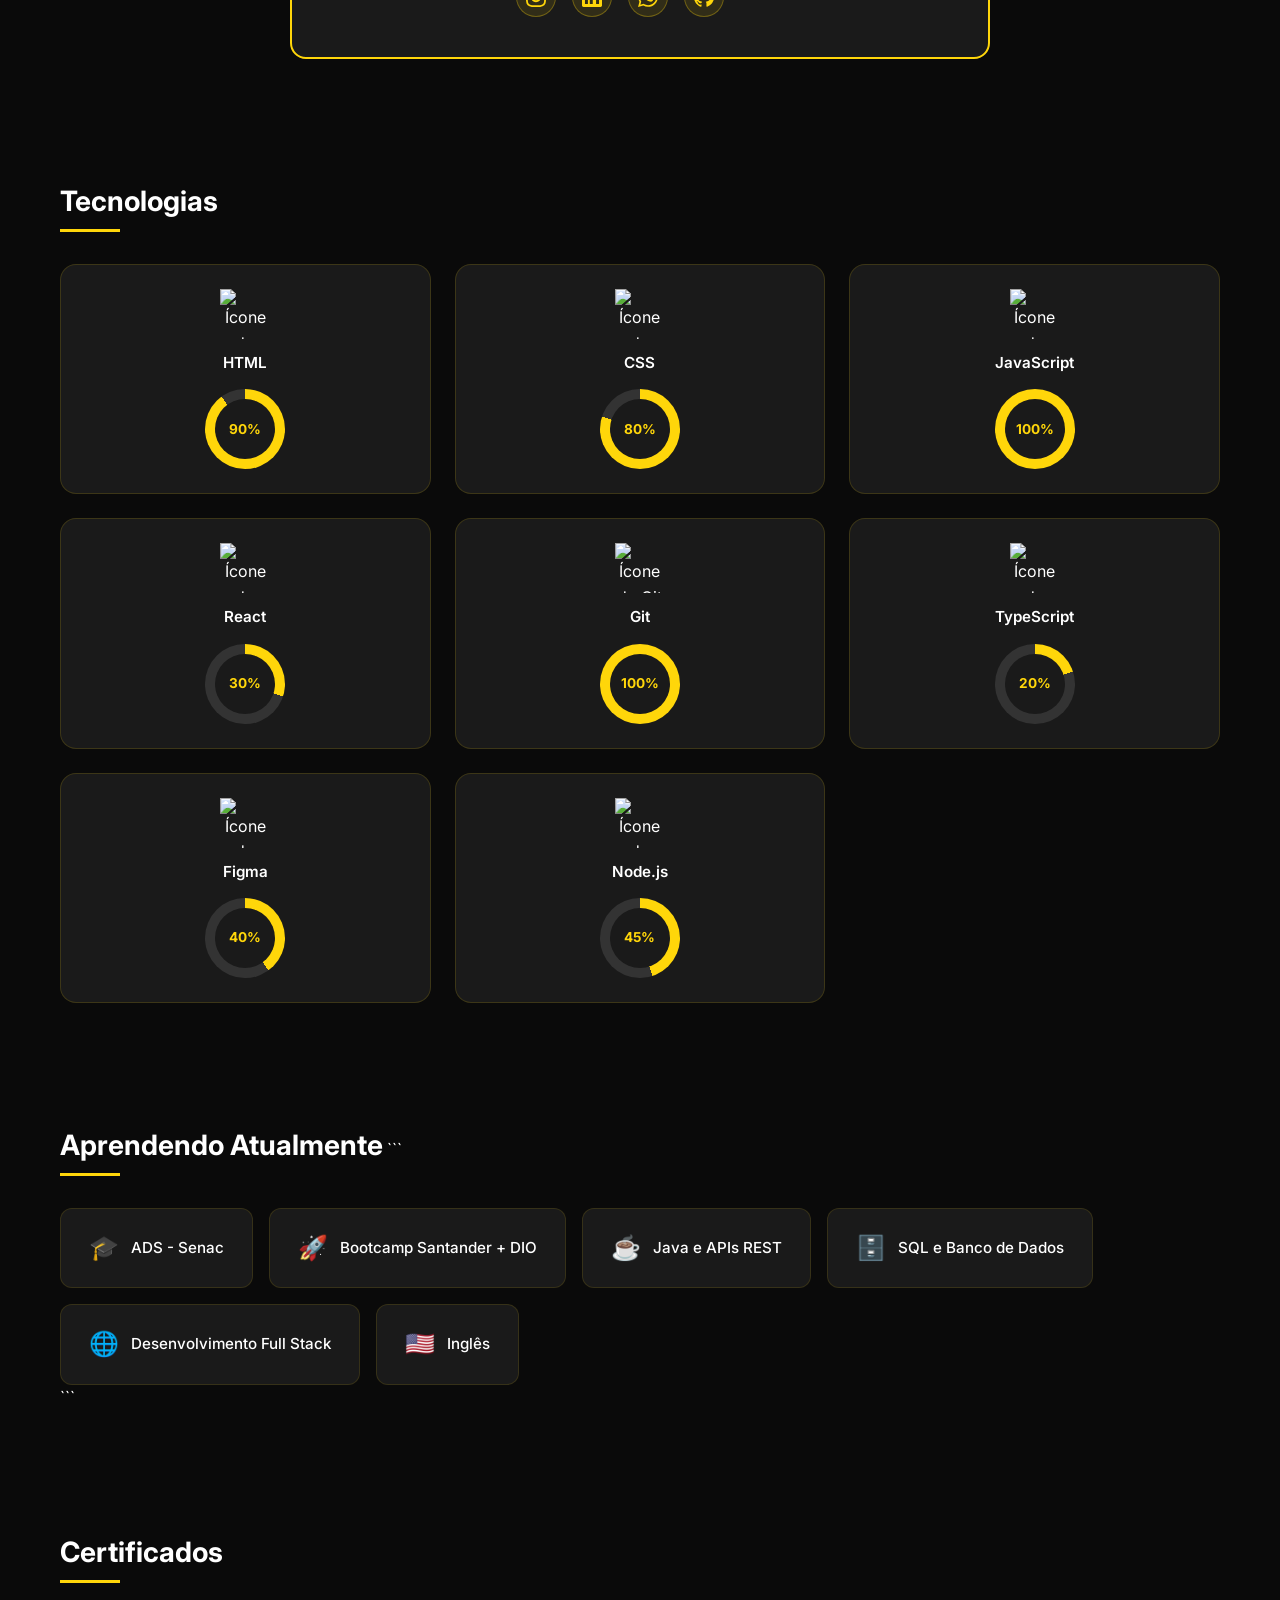
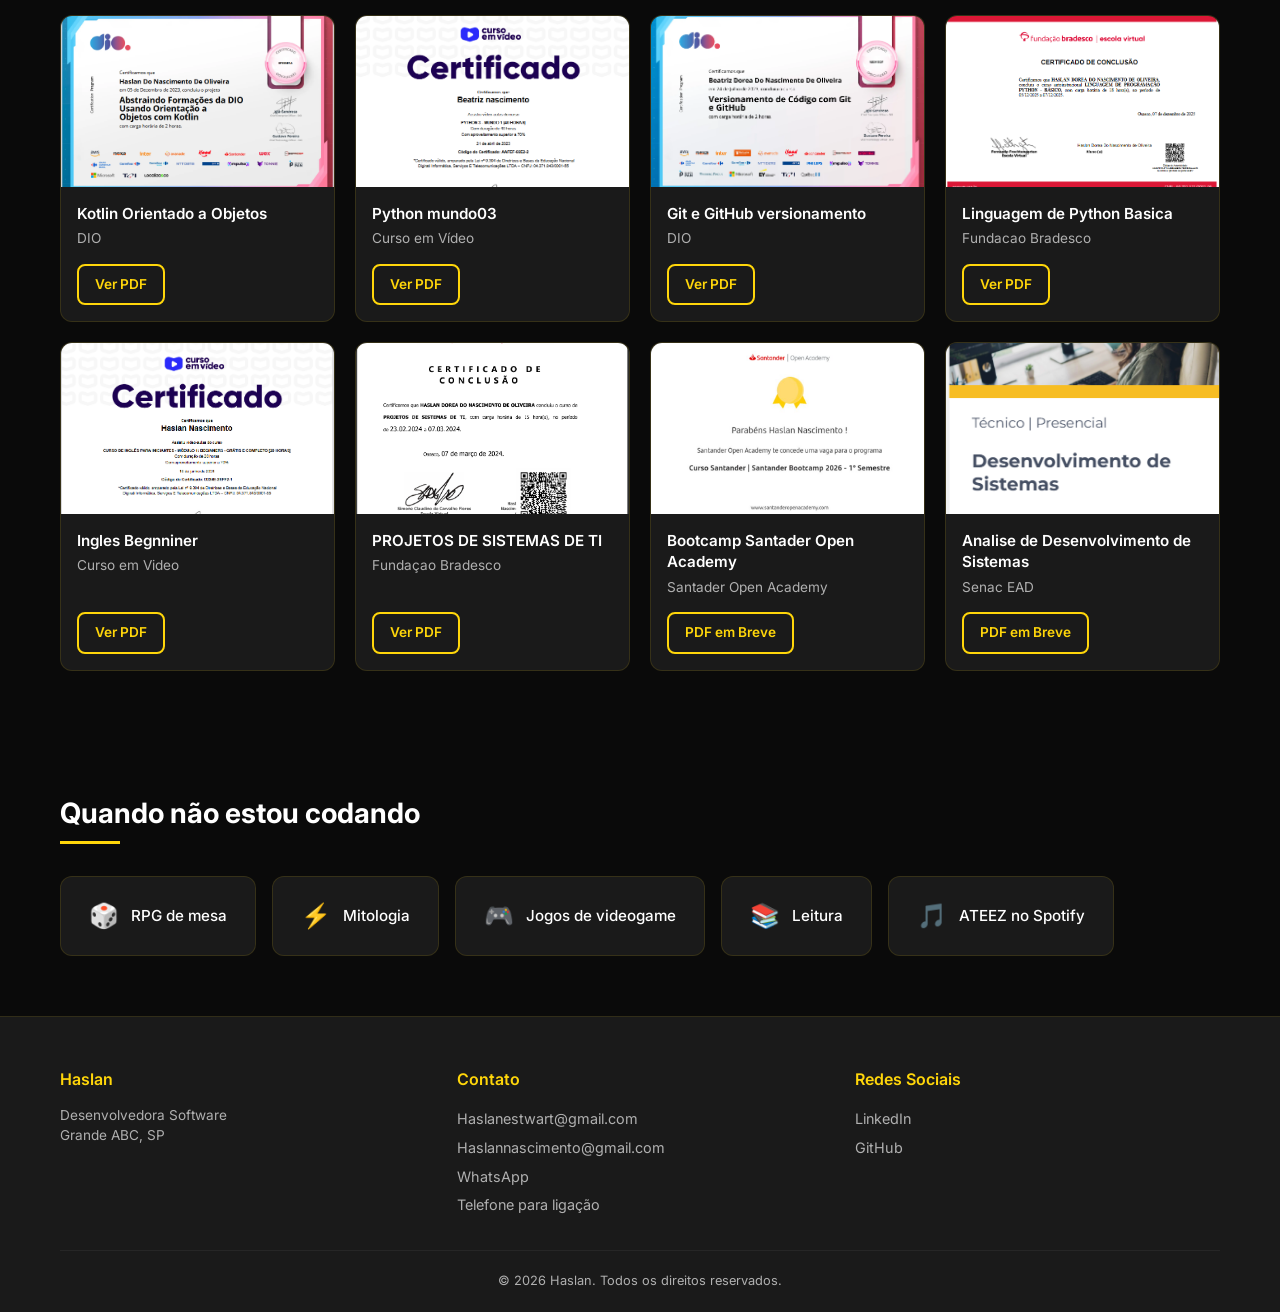
==== commit 61eaac68: "Carrosel" ====
--- a/index.html
+++ b/index.html
@@ -87,13 +87,13 @@
         <!-- Altere o href para linkar pro projeto real -->
         <!-- Altere o src da imagem e o texto do título -->
         <div class="carousel-slide">
-          <a href="https://github.com" target="_blank" rel="noopener noreferrer">
+          <a href="https://github.com/HaslanBea/Pata-Nobre-Java--2.0" target="_blank" rel="noopener noreferrer">
             <div class="slide-image-wrapper">
               <!-- Substitua a URL abaixo pela imagem do projeto -->
               <img src="https://images.unsplash.com/photo-1460925895917-afdab827c52f?w=900&h=506&fit=crop"
                    alt="Screenshot do Projeto E-commerce mostrando interface de loja virtual com produtos e carrinho">
             </div>
-            <div class="slide-caption">E-commerce Responsivo</div>
+            <div class="slide-caption">Business management software with Java Swing</div>
           </a>
         </div>
 
@@ -111,13 +111,13 @@
 
         <!-- ========== SLIDE 3 ========== -->
         <div class="carousel-slide">
-          <a href="https://github.com" target="_blank" rel="noopener noreferrer">
+          <a href="https://github.com/HaslanBea/botBastard" target="_blank" rel="noopener noreferrer">
             <div class="slide-image-wrapper">
               <!-- Substitua a URL abaixo pela imagem do projeto -->
               <img src="https://images.unsplash.com/photo-1512941937669-90a1b58e7e9c?w=900&h=506&fit=crop"
                    alt="Screenshot do App Mobile mostrando interface otimizada para smartphones">
             </div>
-            <div class="slide-caption">App de Gerenciamento de Tarefas</div>
+            <div class="slide-caption">Automating RPG Mechanics for Discord</div>
           </a>
         </div>
 
